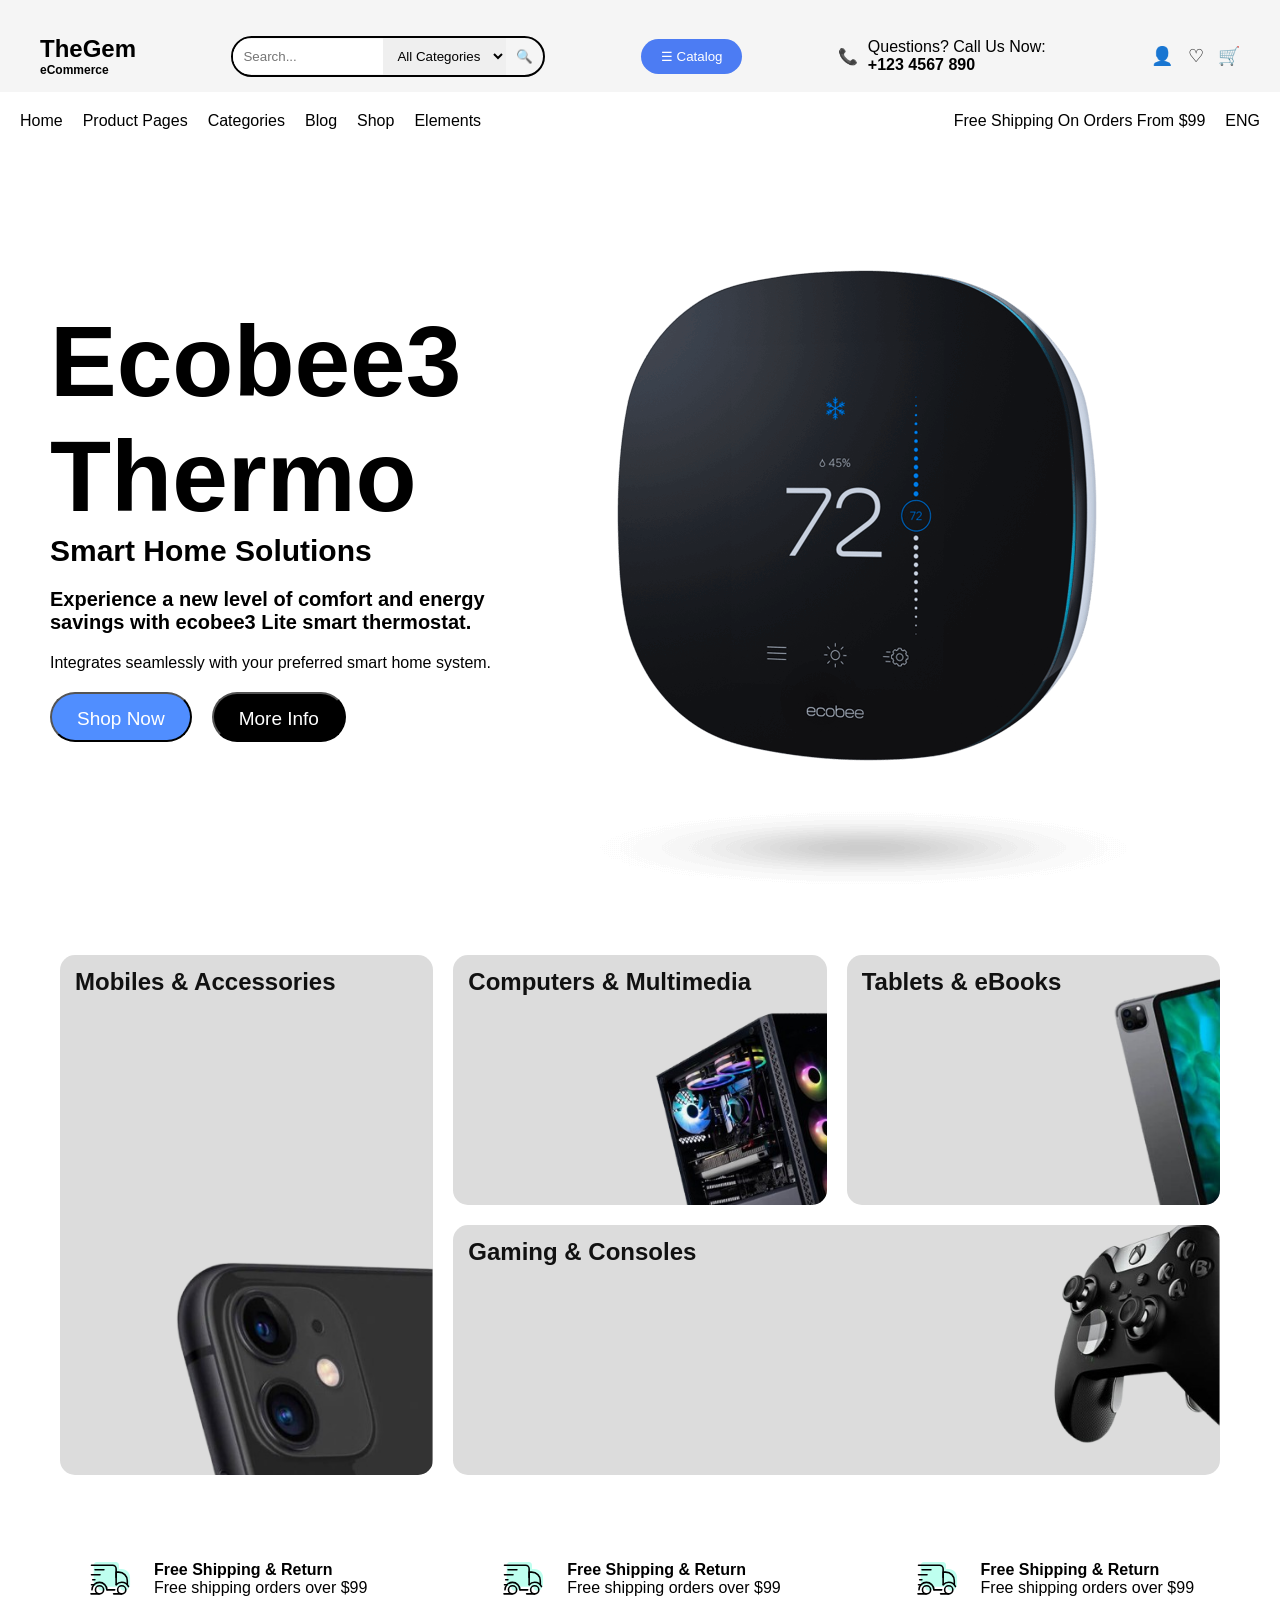
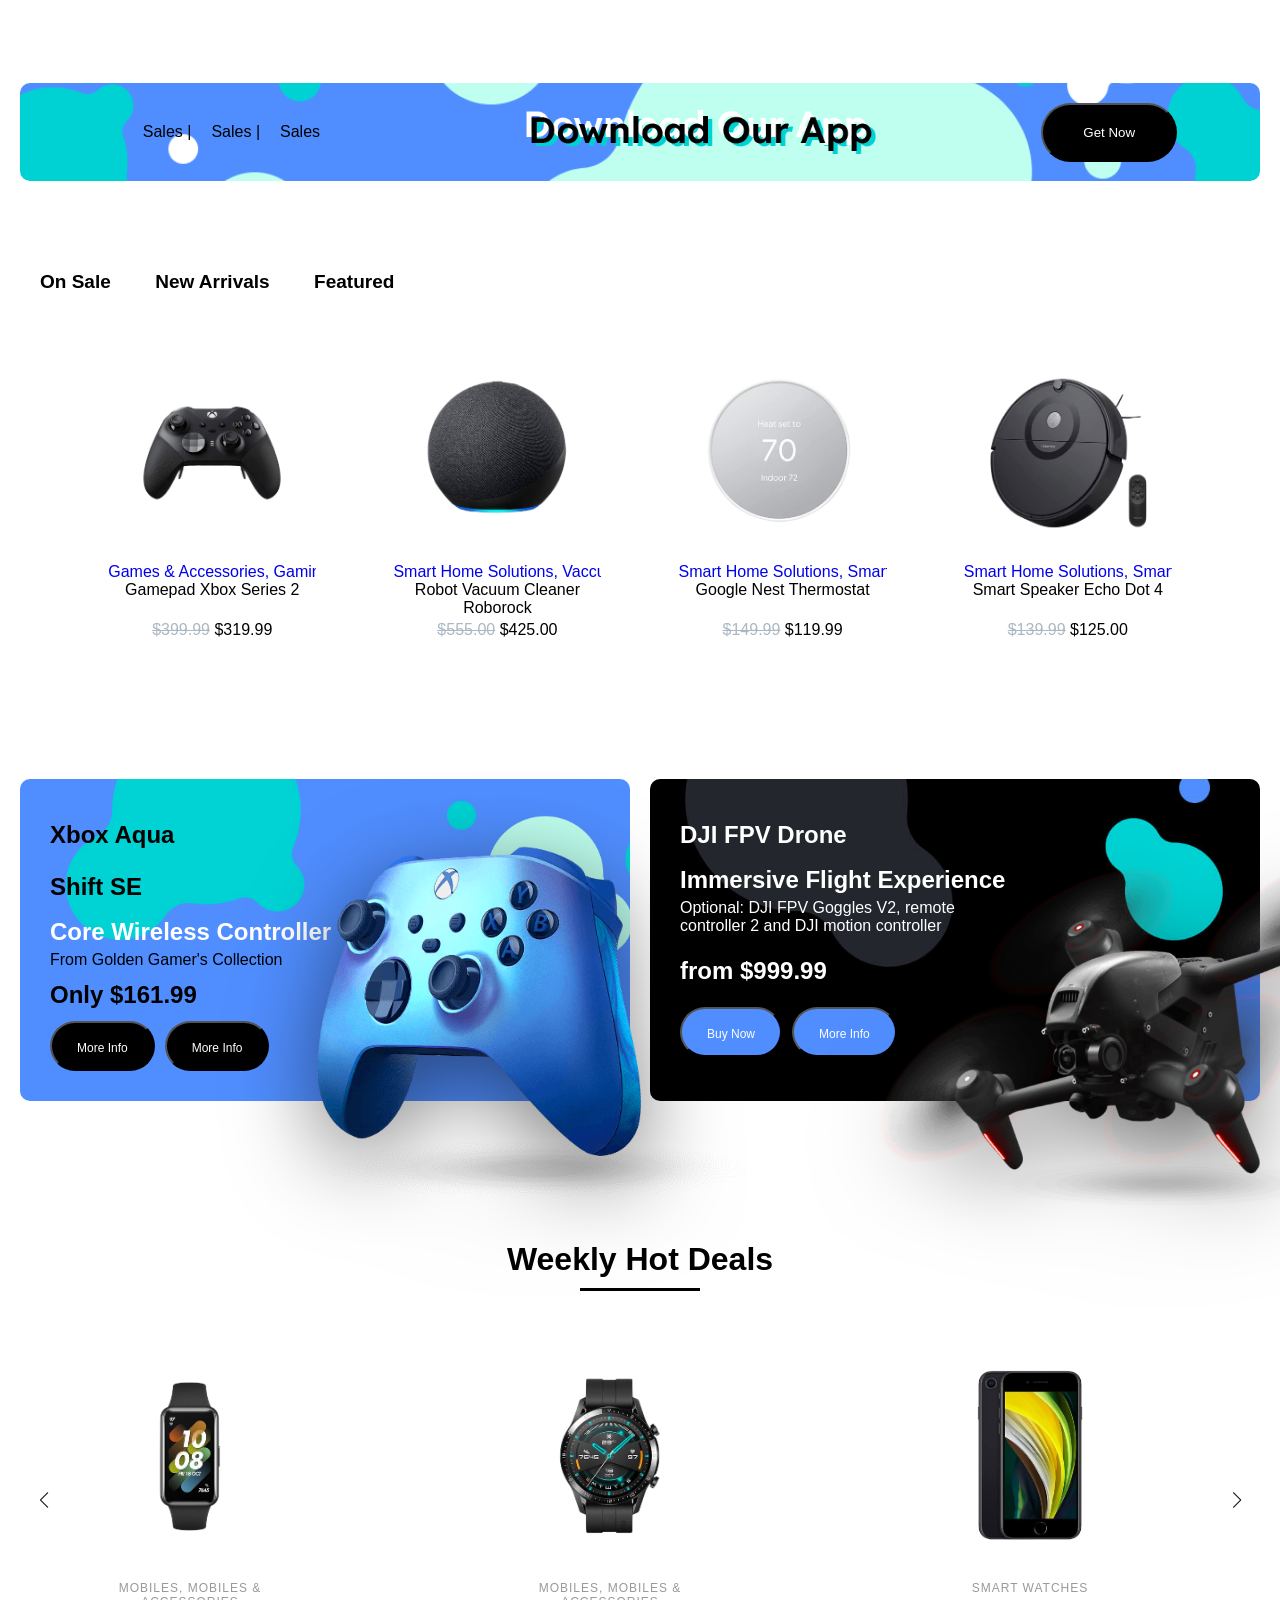
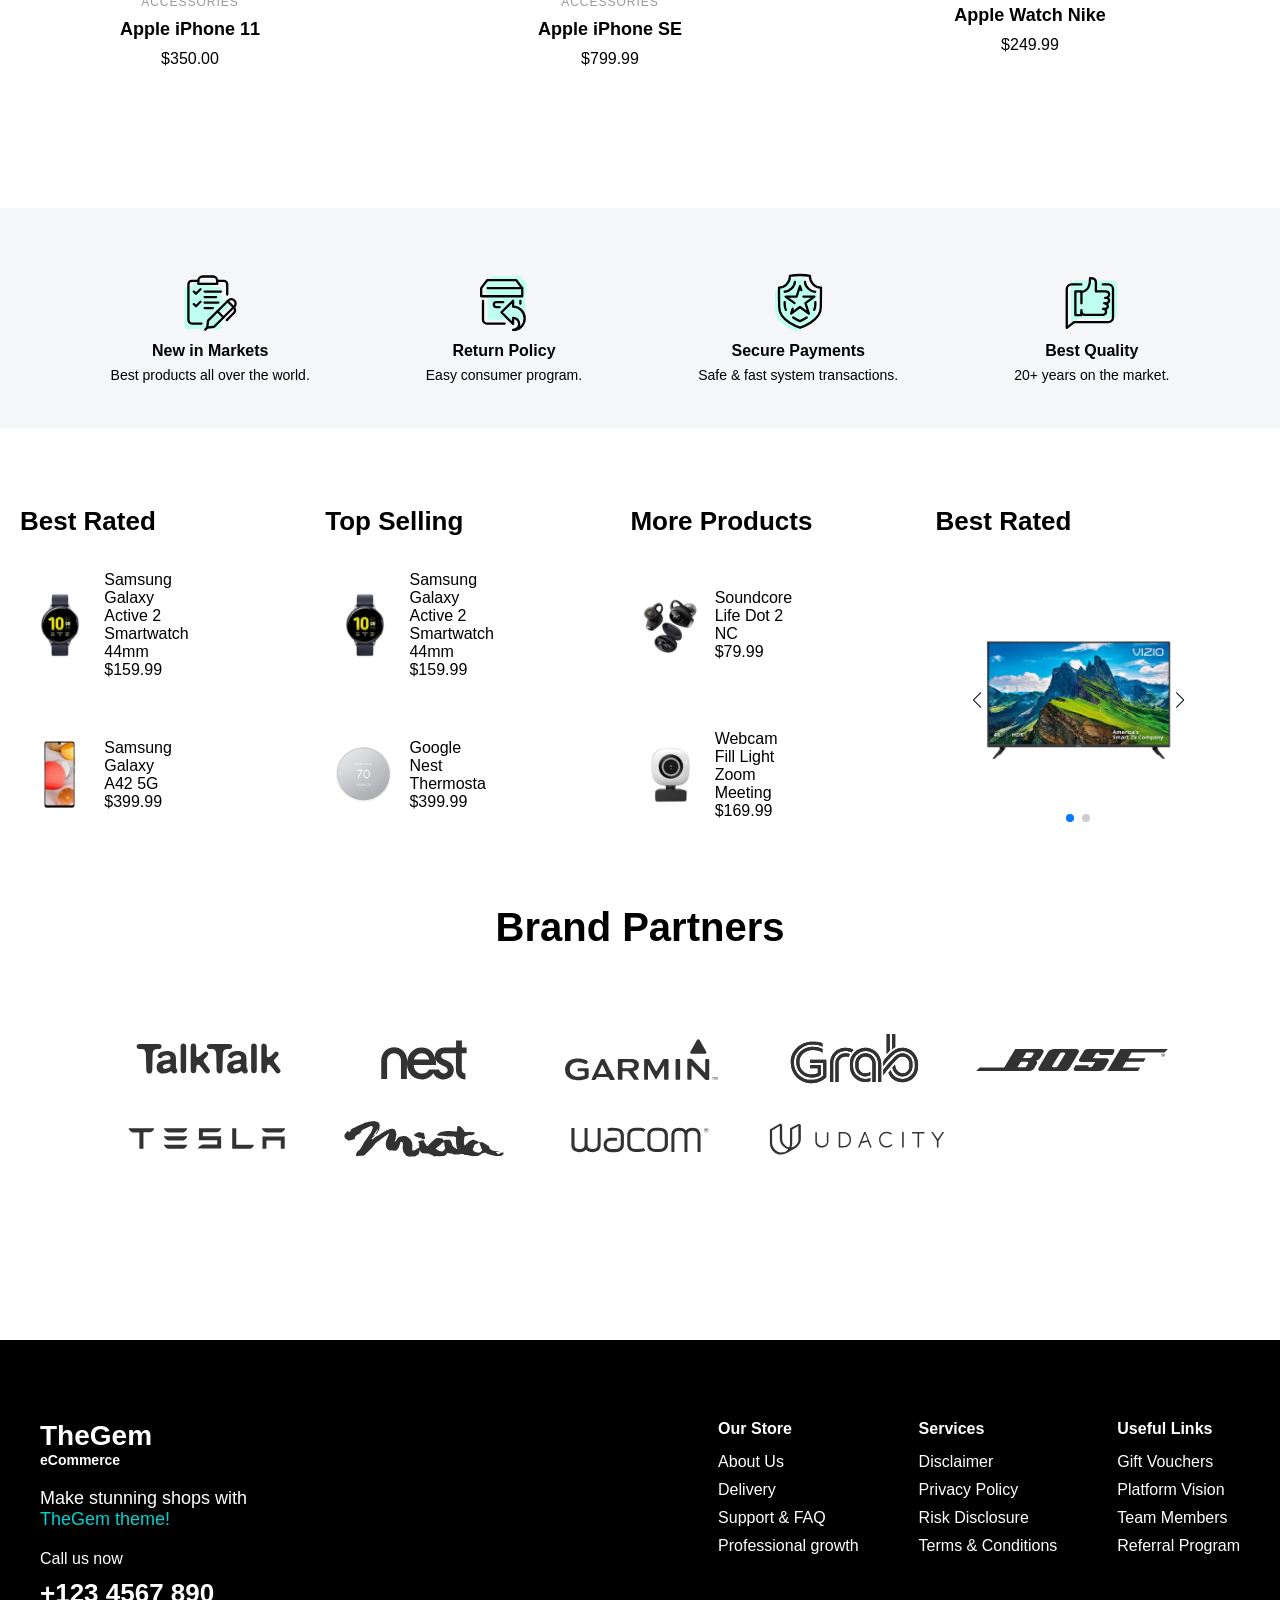
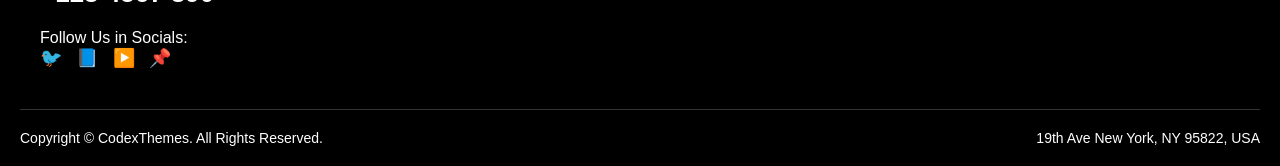
==== index.html @ d7dcc7a1 "added index.html" ====
<!DOCTYPE html>
<html lang="en">
<head>
    <meta charset="UTF-8">
    <meta name="viewport" content="width=device-width, initial-scale=1.0">
    <title>Document</title>
    <link rel="stylesheet" href="css/shopify.css">
    <link rel="stylesheet" href="https://cdn.jsdelivr.net/npm/swiper@11/swiper-bundle.min.css" />

<link rel="stylesheet" href="https://cdn.jsdelivr.net/npm/swiper@11/swiper-bundle.min.css"/>

</head>
<body>
    <div class="topbar">
  <div class="container topbar__content">

    <!-- LOGO -->
    <div class="topbar__logo">
      <h2>TheGem <span>eCommerce</span></h2>
    </div>

    <!-- SEARCH -->
    <div class="topbar__search">
      <input type="text" placeholder="Search...">
      <select>
        <option>All Categories</option>
        <option>Mobiles</option>
        <option>Gaming</option>
      </select>
      <button>🔍</button>
    </div>

    <!-- CATALOG BUTTON -->
    <button class="catalog-btn">☰ Catalog</button>

    <!-- CONTACT -->
    <div class="topbar__contact">
      <span>📞</span>
      <div>
        <p>Questions? Call Us Now:</p>
        <h4>+123 4567 890</h4>
      </div>
    </div>

    <!-- ICONS -->
    <div class="topbar__icons">
      <span>👤</span>
      <span>♡</span>
      <span>🛒</span>
    </div>

  </div>
</div>
    <header>
        <div class="container">
        <div class="nav">
        <ul class="nav_bar">
            <li class="nav_list">Home</li>
            <li class="nav_list">Product Pages</li>
            <li class="nav_list">Categories</li>
            <li class="nav_list">Blog</li>
            <li class="nav_list">Shop</li>
            <li class="nav_list">Elements</li>

            
        </ul>
        <ul class="nav_bar-right">
            <li class="nav_list">Free Shipping On Orders From $99</li>
            <li class="nav_list">ENG</li>

        </ul>
        </div>
        </div>
    </header>
    <section class="banner">
        <div class="container">
            <div class="banner__content">
            <div class="banner__left">
                <h2 class="banner__left-heading">Ecobee3<br>Thermo</h2>
                <h5 class="banner__left-subhead">Smart Home Solutions</h5>
                <h6 class="banner__left-text">Experience a new level of comfort and energy<br>savings with ecobee3 Lite smart thermostat.
</h6>
                <p class="banner__left-desc">Integrates seamlessly with your preferred smart home system.</p>
                <div class="banner__left-btn">
                    <button class="primary_btn  btn1">Shop Now</button>
                    <button class="primary_btn btn2">More Info</button>
                </div>
            </div>
            <div class="banner__right">
                <img src="images/pic.png" class="banner__right-img">
            </div>
        </div>
    </section>
    <div class="container">
    <div class="category-grid">

<a href="#" class="card mobile">
<h2>Mobiles & Accessories</h2>
<img src="images/phone.png" class="card__image phone">
</a>

<a href="#" class="card computer">
<h2>Computers & Multimedia</h2>
<img src="images/pc.png" class="card__image pc">
</a>

<a href="#" class="card tablet">
<h2>Tablets & eBooks</h2>
<img src="images/tab.png" class="card__image tab">
</a>

<a href="#" class="card gaming">
<h2>Gaming & Consoles</h2>
<img src="images/controller.png" class="card__image controller">
</a>
</div>

</div>
  <section class="order">
        <div class="container">
            <div class="order__content">
            <div class="order__details">
                <img src="images/product-page-19.svg" class="order_img">
                <div class="order__details-content">
                    <h4>Free Shipping & Return</h4>
                    <p>Free shipping orders over $99</p>
                </div>
            </div>
             <div class="order__details">
                <img src="images/product-page-19.svg" class="order_img">
                <div class="order__details-content">
                    <h4>Free Shipping & Return</h4>
                    <p>Free shipping orders over $99</p>
                </div>
            </div>
             <div class="order__details">
                <img src="images/product-page-19.svg" class="order_img">
                <div class="order__details-content">
                    <h4>Free Shipping & Return</h4>
                    <p>Free shipping orders over $99</p>
                </div>
            </div>
            </div>
        </div>
    </section>
<section class="download">
    <div class="container">
        <div class="download_btn">
            <ul class="download_lists">
                <a href="#"><li class="download_list">Sales |</li></a>
                <a href="#"><li class="download_list">Sales |</li></a>
                <a href="#"><li class="download_list">Sales </li></a>
            </ul>
            <img src="images/product-page-16.png" class="download__image">
            <button class="download_button btn2">Get Now</button>
        </div>
    </div>
</section>
<section class="product">
    <div class="container">
    <div class="tabs">
<!-- <button onclick="showTab('sale')">On Sale</button> -->
 <button onclick="showTab('sale', this)" class="btn">On Sale</button>
<button onclick="showTab('new', this)" class="btn">New Arrivals</button>
<button onclick="showTab('featured', this)" class="btn">Featured</button>
</div>

<div id="sale" class="products">
    <div class="products_content">
        <div class="products_card">
                        <div class="img-box">

            <img src="images/ct1.png">
            <img src="images/ct2.png">
            </div>
            <div class="card_categories">
                <a href="#">Games & Accessories, Gaming & Consoles</a>
                <p class="card_desc">Gamepad Xbox Series 2</p>
                <p class="card_price"><span class="grey-text"><s>$399.99</s></span> $319.99</p>
            </div>
        </div>
        <div class="products_card">
            <div class="img-box">
            <img src="images/alexa1.png">
            <img src="images/alexa2.png">
            </div>
             <div class="card_categories">
                <a href="#">Smart Home Solutions, Vaccum Cleaner</a>
                <p class="card_desc">Robot Vacuum Cleaner Roborock</p>
                <p class="card_price"><span class="grey-text"><s>$555.00</s></span> $425.00</p>
            </div>
        </div>
        <div class="products_card">
            <div class="img-box">
            <img src="images/time1.png">
            <img src="images/time2.png">
            </div>
             <div class="card_categories">
                <a href="#">Smart Home Solutions, Smart Products</a>
                <p class="card_desc">Google Nest Thermostat</p>
                <p class="card_price"><span class="grey-text"><s>$149.99</s></span> $119.99</p>
            </div>
        </div>
        <div class="products_card">
            <div class="img-box">
            <img src="images/vc1.png">
            <img src="images/vc2.png">
            </div>
             <div class="card_categories">
                <a href="#">Smart Home Solutions, Smart Productss</a>
                <p class="card_desc">Smart Speaker Echo Dot 4</p>
                <p class="card_price"><span class="grey-text"><s>$139.99</s></span> $125.00</p>
            </div>
        </div>
    </div>
</div>

<div id="new" class="products" style="display:none;">
<div class="products_content">
        <div class="products_card">
            <div class="img-box">
            <img src="images/tv1.png">
            <img src="images/tv2.png">
            </div>
            <div class="card_categories">
                <a href="#">TV & Video Home, TV-Sets & Monitoring</a>
                <p class="card_desc">Smart TV Xiaomi Mi</p>
                <p class="card_price">$1,235.00</p>
            </div>
        </div>
        <div class="products_card">
            <div class="img-box">
            <img src="images/tv3.png">
            <img src="images/tv4.png">
            </div>
            <div class="card_categories">
                <a href="#">TV & Video Home, TV-Sets & Monitoring</a>
                <p class="card_desc">Smart TV Slim LED FHD</p>
                <p class="card_price">$1,249.00</p>
            </div>
        </div>
        <div class="products_card">
            <div class="img-box">
            <img src="images/tv5.png">
            <img src="images/tv6.png">
            </div>
            <div class="card_categories">
                <a href="#">TV & Video Home, TV-Sets & Monitor</a>
                <p class="card_desc">Smart TV Hisense 32A5730FA</p>
                <p class="card_price">$825.00</p>
            </div>
        </div>
        <div class="products_card">
            <div class="img-box">
            <img src="images/tv7.png">
            <img src="images/tv8.png">
            </div>
            <div class="card_categories">
                <a href="#">TV & Video Home, TV-Sets & Monitor</a>
                <p class="card_desc">Smart TV LG 43LJ594V</p>
                <p class="card_price">$729.99</p>
            </div>
        </div>
    </div>
</div>
<div id="featured" class="products" style="display:none;">
<div class="products_content">
        <div class="products_card">
            <div class="img-box">
            <img src="images/tv1.png">
            <img src="images/tv2.png">
            </div>
            <div class="card_categories">
                <a href="#">TV & Video Home, TV-Sets & Monitoring</a>
                <p class="card_desc">Smart TV Xiaomi Mi</p>
                <p class="card_price">$1,235.00</p>
            </div>
        </div>
        <div class="products_card">
            <div class="img-box">
            <img src="images/tv3.png">
            <img src="images/tv4.png">
            </div>
            <div class="card_categories">
                <a href="#">TV & Video Home, TV-Sets & Monitoring</a>
                <p class="card_desc">Smart TV Slim LED FHD</p>
                <p class="card_price">$1,249.00</p>
            </div>
        </div>
        <div class="products_card">
            <div class="img-box">

            <img src="images/tv5.png">
            <img src="images/tv6.png">
            </div>
            <div class="card_categories">
                <a href="#">TV & Video Home, TV-Sets & Monitor</a>
                <p class="card_desc">Smart TV Hisense 32A5730FA</p>
                <p class="card_price">$825.00</p>
            </div>
        </div>
        <div class="products_card">
            <div class="img-box">

            <img src="images/tv7.png">
            <img src="images/tv8.png">
            </div>
            <div class="card_categories">
                <a href="#">TV & Video Home, TV-Sets & Monitor</a>
                <p class="card_desc">Smart TV LG 43LJ594V</p>
                <p class="card_price">$729.99</p>
            </div>
        </div>
    </div>
</div>
</div>
</section>
<section class="newtech">
    <div class="container">
        <div class="newtech__full">
            <div class="newtech__left">
                <div class="newtech__left-content">
                    <h2 class="newtech__text-head">Xbox Aqua <br> Shift SE</h2>
                <h5 class="newtech__text-subhead">Core Wireless Controller</h5>
                <p class="newtech__text-desc">From Golden Gamer's Collection</p>
                <h2 class="newtech__text-head">Only $161.<span>99</span></h2>
                <div class="newtech__btn">
                <button class="primary_btn btn2 nt-btn">More Info</button>
                <button class="primary_btn btn2 nt-btn">More Info</button>
                </div>
            </div>
            <img src="images/home-31.png" class="newtech__left-image">
        </div>
        
            <div class="newtech__left">
                 <div class="newtech__left-content">
                    <h2 class="newtech__text-head">DJI FPV Drone</h2>
                <h5 class="newtech__text-subhead">Immersive Flight Experience</h5>
                <p class="newtech__text-desc">Optional: DJI FPV Goggles V2, remote <br>controller 2 and DJI motion controller</p>
                <h2 class="newtech__text-head amount">from $999.<span>99</span></h2>
                <div class="newtech__btn">
                <button class="primary_btn btn1 nt-btn">Buy Now</button>
                <button class="primary_btn btn1 nt-btn">More Info</button>
                </div>
            <img src="images/home-30.png" class="newtech__left-image">
            </div>
            </div>

    </div>
    </div>
</section>

   <section class="deals">
  <div class="container">
    
    <h2 class="deals_title">Weekly Hot Deals</h2>

    <div class="swiper mySwiper">
      <div class="swiper-wrapper">

        <!-- Slide 1 -->
        <div class="swiper-slide">
          <div class="deals_card">
            <div class="deals-img">
            <img src="images/watch1.png" alt="">
            <img src="images/watch2.png" alt="">
            </div>

            <p class="card_category">MOBILES, MOBILES & ACCESSORIES</p>
            <h3 class="card_title">Apple iPhone 11</h3>
            <p class="card_price">$350.00</p>
          </div>
        </div>

        <!-- Slide 2 -->
        <div class="swiper-slide">
          <div class="deals_card">
            <div class="deals-img">
            <img src="images/garminiwatch1.png" alt="">
            <img src="images/garminiwatch2.png" alt="">
</div>
            <p class="card_category">MOBILES, MOBILES & ACCESSORIES</p>
            <h3 class="card_title">Apple iPhone SE</h3>
            <p class="card_price">$799.99</p>
          </div>
        </div>

        <!-- Slide 3 -->
        <div class="swiper-slide">
          <div class="deals_card">
          <div class="deals-img">
            <img src="images/xr1.png" alt="">
            <img src="images/xr2.png" alt="">
            </div>
            <p class="card_category">SMART WATCHES</p>
            <h3 class="card_title">Apple Watch Nike</h3>
            <p class="card_price">$249.99</p>
          </div>
        </div>
        <div class="swiper-slide">
          <div class="deals_card">
           <div class="deals-img">
            <img src="images/watch1.png" alt="">
            <img src="images/watch2.png" alt="">
            </div>
            <p class="card_category">SMART WATCHES</p>
            <h3 class="card_title">Apple Watch Nike</h3>
            <p class="card_price">$249.99</p>
          </div>
        </div>

      </div>

      <!-- Navigation -->
      <div class="swiper-button-next"></div>
      <div class="swiper-button-prev"></div>

    </div>

  </div>
</section>



<section class="features">
    <div class="container">
        <div class="feature__content">
            <div class="feature__left">
                
            </div>
        </div>
    </div>
</section>
<section class="qualities">
    <div class="container">
        <div class="qualitites__cards">
             <div class="qualities__card">
                <img src="images/home-10.svg">
                <div class="qualities__card-content">
                    <h5 class="qual__head">New in Markets</h5>
                    <p class="qual__desc">Best products all over the world.</p>
                </div>
            </div>
             <div class="qualities__card">
                <img src="images/product-page-22.svg">
                <div class="qualities__card-content">
                    <h5 class="qual__head">Return Policy</h5>
                    <p class="qual__desc">Easy consumer program.</p>
                </div>
            </div>
             <div class="qualities__card">
                <img src="images/home-11.svg">
                <div class="qualities__card-content">
                    <h5 class="qual__head">Secure Payments</h5>
                    <p class="qual__desc">Safe & fast system transactions.</p>
                </div>
            </div>
             <div class="qualities__card">
                <img src="images/home-12.svg">
                <div class="qualities__card-content">
                    <h5 class="qual__head">Best Quality</h5>
                    <p class="qual__desc">20+ years on the market.</p>
                </div>
            </div>
            
                           
            
        </div>
    </div>
</section>
<section class="suggestion">
    <div class="container">
        <div class="suggestion-flex">
        <div class="suggestion__cards">
            <h3 class="suggestion__cards-head">Best Rated</h2>
                <div class="suggestion__card">
                    <img src="images/sga2w.png" alt="watch-s" class="suggestion__card-img">
                    <div class="suggestion__card-content">
                        <p>Samsung Galaxy Active 2 <br>Smartwatch 44mm <br>$159.99</p>
                    </div>
                </div>
                 <div class="suggestion__card">
                    <img src="images/smbl.png" alt="watch-s" class="suggestion__card-img">
                    <div class="suggestion__card-content">
                        <p>Samsung Galaxy A42 5G</p>
                        <p>$399.99</p>
                    </div>
                </div>
        </div>
        <div class="suggestion__cards">
            <h3 class="suggestion__cards-head">Top Selling</h2>
                <div class="suggestion__card">
                    <img src="images/sga2w.png" alt="watch-s" class="suggestion__card-img">
                    <div class="suggestion__card-content">
                        <p>Samsung Galaxy Active 2 <br>Smartwatch 44mm <br>$159.99</p>
                    </div>
                </div>
                 <div class="suggestion__card">
                    <img src="images/time1.png" alt="watch-s" class="suggestion__card-img">
                    <div class="suggestion__card-content">
                        <p>Google Nest Thermosta</p>
                        <p>$399.99</p>
                    </div>
                </div>
        </div>
        <div class="suggestion__cards">
            <h3 class="suggestion__cards-head">More Products</h2>
                <div class="suggestion__card">
                    <img src="images/earbuds.png" alt="watch-s" class="suggestion__card-img">
                    <div class="suggestion__card-content">
                        <p>Soundcore Life Dot 2 NC</p>
                        <p>$79.99</p>
                    </div>
                </div>
                <div class="suggestion__card">
                    <img src="images/webcam.png" alt="watch-s" class="suggestion__card-img">
                    <div class="suggestion__card-content">
                        <p>Webcam Fill Light Zoom Meeting</p>
                        <p>$169.99</p>
                    </div>
                </div>
        </div>
       <div class="suggestion__cards">
                    <h3 class="suggestion__cards-head">Best Rated</h2>
        <div class="swiper newSwiper">
    <div class="swiper-wrapper">
      <div class="swiper-slide suggestion-slide">
                <img src="images/tv1.png" style="max-width: none;width: 250px;" class="swiper__img">
                <img src="images/tv2.png" style="max-width: none;width: 250px;" class="swiper__img">

</div>
<div class="swiper-slide suggestion-slide">
                <img src="images/ct1.png" style="max-width: none;width: 250px;" class="swiper__img">
                <img src="images/ct2.png" style="max-width: none;width: 250px;" class="swiper__img">
                

</div>
    </div>
    <div class="swiper-button-next"></div>
<div class="swiper-button-prev"></div>
<div class="swiper-pagination"></div>
  </div>
        </div>
      
        </div>
       
    </div>
</section>

<section class="partners">
    <div class="container">
        <h2 class="partners__heading">Brand Partners</h2>
        <div class="flex">
           <img src="images/talk talk.svg" class="flex-img">
           <img src="images/nest.svg" class="flex-img">
           <img src="images/garmini.svg" class="flex-img">
           <img src="images/grab.svg" class="flex-img">
           <img src="images/bose.svg" class="flex-img">
           <img src="images/tesla.svg" class="flex-img">
           <img src="images/miata.svg" class="flex-img">
           <img src="images/wacom.svg" class="flex-img">
           <img src="images/udacity.svg" class="flex-img">
        </div>
    </div>
</section>
<footer class="footer">
  <div class="container footer__top">

    <!-- LEFT -->
    <div class="footer__left">
      <h2 class="logo">TheGem <span>eCommerce</span></h2>

      <p class="footer__tag">
        Make stunning shops with <br>
        <span>TheGem theme!</span>
      </p>

      <div class="footer__contact">
        <p>Call us now</p>
        <h3>+123 4567 890</h3>
      </div>

      <div class="footer__social">
        <p>Follow Us in Socials:</p>
        <div class="icons">
          <span>🐦</span>
          <span>📘</span>
          <span>▶️</span>
          <span>📌</span>
        </div>
      </div>
    </div>

    <!-- LINKS -->
    <div class="footer__links">
      <div>
        <h4>Our Store</h4>
        <ul>
          <li>About Us</li>
          <li>Delivery</li>
          <li>Support & FAQ</li>
          <li>Professional growth</li>
        </ul>
      </div>

      <div>
        <h4>Services</h4>
        <ul>
          <li>Disclaimer</li>
          <li>Privacy Policy</li>
          <li>Risk Disclosure</li>
          <li>Terms & Conditions</li>
        </ul>
      </div>

      <div>
        <h4>Useful Links</h4>
        <ul>
          <li>Gift Vouchers</li>
          <li>Platform Vision</li>
          <li>Team Members</li>
          <li>Referral Program</li>
        </ul>
      </div>
    </div>

  </div>

  <!-- BOTTOM -->
  <div class="footer__bottom">
    <p>Copyright © CodexThemes. All Rights Reserved.</p>
    <p>19th Ave New York, NY 95822, USA</p>
  </div>
</footer>








<script src="https://cdn.jsdelivr.net/npm/swiper@11/swiper-bundle.min.js"></script>
<script>
var swiper = new Swiper(".mySwiper", {
  slidesPerView: 1,
  spaceBetween: 20,
  loop: true, 
  centeredSlides: false,

  autoplay: {
    delay: 3000,
    disableOnInteraction: false,
  },

  navigation: {
    nextEl: ".swiper-button-next",
    prevEl: ".swiper-button-prev",
  },

  breakpoints: {
    768: {
      slidesPerView: 2
    },
    1024: {
      slidesPerView: 3
    }
  }
});
</script>


<script>
    function showTab(tabName){
    let sections = document.querySelectorAll(".products")
    let btn = document.querySelectorAll(".tabs button")

    btn.forEach(function(b){
        b.classList.remove("active")
        b.classList.add("active")

    })

sections.forEach(function(sec){
   sec.style.display = "none"
    })
document.getElementById(tabName).style.display = "block"
}

</script>

  <!-- Initialize Swiper -->
 <script>
    var swiper = new Swiper(".newSwiper", {
  slidesPerView: 1,
  spaceBetween: 10,
  loop: true,

  navigation: {
    nextEl: ".swiper-button-next",
    prevEl: ".swiper-button-prev",
  },

  pagination: {
    el: ".swiper-pagination",    
    clickable: true,
  },
});
  </script>
</body>
</html>
---- css/shopify.css ----
*{font-family: sans-serif;box-sizing: border-box;margin: 0;padding: 0;}
.container{max-width: 1280px;margin-left: 20px;margin-right: 20px;margin-top: 20px;}
body{font-family: sans-serif;overflow-x: hidden;}
li{text-decoration: none;list-style: none;}
.nav{display: flex;justify-content: space-between;}
img{max-width: 100%;height: auto;}
a{text-decoration: none;}



.nav_bar{display: flex;column-gap: 20px;}
.nav_bar-right{display: flex;column-gap: 20px;}
.banner__content{display: flex;align-items: center;flex-wrap: wrap;}
.banner__left-heading{font-size: 50px;}
.banner__left-subhead{font-size: 20px;padding-bottom: 20px;}
.banner__left-text{font-size: 14px;padding-bottom: 20px;}
.banner__left-desc{font-size: 16px;padding-bottom: 20px;}
.banner__left-btn{display: flex;gap: 20px;}
.primary_btn{height: 50px;line-height: 50px;padding: 0 25px;font-size: 19px;cursor: pointer;}
.btn1{border-radius: 50px;background-color: rgb(80, 142, 255);color: rgb(255, 255, 255);}
.btn1:hover{background-color: rgb(0, 0, 0);color: rgb(255, 255, 255);}
.btn2{border-radius: 50px;background-color: rgb(0, 0, 0);color: rgb(255, 255, 255);}
.btn2:hover{background-color: rgb(80, 142, 255);color: rgb(255, 255, 255);}



@media(min-width:1200px){
.banner__content{flex-wrap: nowrap;}
.banner__left-heading {font-size: 100px;}
.banner__left-text{font-size: 20px;}
.banner__left-subhead{font-size: 30px;}
.banner__content{margin-left: 30px;}
}





.card_categories a{text-decoration: none;display: block;overflow: hidden;white-space: nowrap;text-overflow: ellipsis;}
.category-grid{display:grid;grid-template-columns: 1fr 1fr;grid-template-rows:auto;gap:20px;}
.card{background:#dcdcdc;border-radius:15px;padding:15px;position:relative;overflow:hidden;height: 160px;}
.card h2{font-size:18px;font-weight:700;position: absolute;z-index: 1;color: #111;line-height: 24px;}
.mobile{grid-row: span 1;}
.gaming{grid-column: span 1;}
.phone {
    bottom: -10px;
    right: 0px;}

.card__image{width:120px;transform: scale(1.5); /* zoomed in by default */transition: transform 0.5s ease;position:absolute;right: -20px;bottom: -10px;}
.card{overflow: hidden;}
.controller {
    bottom: -50px !important;
    right: 30px;
}

/* when hover → zoom out */
.card:hover .card__image{transform: scale(2);}
.pc{bottom: -24px !important;right: -6px !important;}
.tab{bottom: -60px !important;right: 2px !important;}
.tabs button{padding:10px 20px;border:none;background:none;cursor:pointer;font-weight:bold;}
.products_content{display: flex;align-items: center;justify-content: center;width: 100%;gap: 3%;}
.active{border-bottom:2px solid black;}
.tabs button:hover{border-bottom:2px solid black;}

@media(min-width:1200px){
    .mobile{grid-row: span 2;}
.gaming{grid-column: span 2;}
.card{height: auto;gap:20px;}
.card h2{font-size: 24px;}
.phone{bottom: 0px;right: 63px}
.controller{bottom: -35px !important;right: 63px;}
.category-grid{grid-template-columns: 1fr 1fr 1fr;grid-template-rows: 250px 250px;gap:20px;padding:40px;}
.card__image{width:250px;}

}



.order{margin: 40px 0;}
.order_img{width: 48px;height: auto;}
.order__content{justify-content: space-around;}
.order__details{display: flex;align-items: center;gap: 20px;margin-bottom: 20px;}

@media(min-width:576px){
    .order__details{justify-content: center;}
}
@media(min-width:1200px){
    .order__content{display: flex;}
    .order__details{margin-bottom: 0px;justify-content: none;}
}











/* Layout positioning */


.btn{font-size: 12px;}
.download{margin:80px 0;}
.download_btn{background-image: url(..//images/product-page-17.png);background-position: center !important;background-repeat: no-repeat !important;background-size: cover !important;border-radius: 10px !important;
margin-top: 40px;display: flex;align-items: center;justify-content: space-around;flex-wrap: wrap;gap:20px;
padding-bottom: 30px;}
.download_lists{display: flex;align-items: center;gap: 20px;padding: 40px;}
.download_button{padding-left: 40px;padding-right: 40px;padding-top: 20px;padding-bottom: 20px;}
.download_list{color: black;}
.product{margin:80px 0;}
.download__image{width: 180px;}



@media(min-width:1200px){
    .download__image{width: 350px;}
    .download_btn{flex-wrap: nowrap;gap: 0px;padding-bottom:0px;}
}




/* 

.products_card{position: relative;}
.products_card img{width: 200px;transition: opacity 0.5s ease;}
.products_card img:nth-child(2){position: absolute;top: 0;left: 0;opacity: 0;}
.grey-text{color:  #abb8c3;;}
.products_card:hover img:nth-child(2){opacity: 1;}
.products_card:hover img:nth-child(1){opacity: 0;}


.tabs button{padding:10px 20px;border:none;background:none;cursor:pointer;font-weight:bold;}
.products_content{display: flex;align-items: center;justify-content: center;width: 100%;gap: 3%;flex-wrap: wrap;}
.active{border-bottom:2px solid black;}
.tabs button:hover{border-bottom:2px solid black;}

@media(min-width:576px){
    .btn {font-size: 19px;}
    .products_card{width: 47%;}
}



@media(min-width:1200px){
.products_card{width: 20%;}
    
} */





/* CARD */
.products_card{position: relative;display: flex;flex-direction: column;align-items: center;text-align: center;
width: 100%;}


/* IMAGE CONTAINER (NEW 🔥) */
.img-box{position: relative;width: 100%;height: 250px;   /* fixed space → prevents jump */display: flex;justify-content: center;}

/* BOTH IMAGES */
.img-box img{position: absolute;top: 0;left: 0;width: 100%;height: 100%;object-fit: contain;transition: opacity 0.4s ease;}

/* SECOND IMAGE HIDDEN */
.img-box img:nth-child(2){opacity: 0;}

/* HOVER EFFECT */
.products_card:hover .img-box img:nth-child(1){opacity: 0;}

.products_card:hover .img-box img:nth-child(2){opacity: 1;}

/* TEXT COLOR */
.grey-text{color: #abb8c3;}

/* TABS */
.tabs button{padding:10px 20px;border:none;background:none;cursor:pointer;font-weight:bold;}

.active{border-bottom:2px solid black;}

.tabs button:hover{border-bottom:2px solid black;}

/* PRODUCT GRID */
.products_content{display: flex;align-items: center;justify-content: center;width: 100%;gap: 3%;flex-wrap: wrap;}

.card_categories a{display: -webkit-box;-webkit-line-clamp: 2;      /* max 2 lines */
-webkit-box-orient: vertical; overflow: hidden; line-height: 18px; max-height: 36px;          /* 2 lines height */}

.card_categories{width: 100%;text-align: center;}
.card_desc{height: 40px;   /* same for all cards */}
/* RESPONSIVE */
@media(min-width:576px){
  .btn {font-size: 19px;}

  .products_card{width: 47%;}
}

@media(min-width:1200px){
  .products_card{width: 20%;gap: 60px;}
  .img-box{height: 180px;   /* fixed space → prevents jump */}

}












.newtech__full{display: flex;gap: 20px;flex-wrap: wrap;}
.newtech__left{background: url(../images/home-30.webp);background-position: center;
background-repeat: no-repeat !important;background-size: cover !important;border-radius: 10px !important;
margin-top: 40px;padding: 30px;position: relative;overflow: visible;width: 100%;}
.newtech__text-head{font-size: 36px;line-height: 52px;color: black;}
.newtech__text-subhead{font-size: 24px;line-height: 38px;font-weight: 600;color: #fff;}
.newtech__text-head span{font-size: 24px;display: inline-flex;}
.newtech__text-desc{font-size: 16px;font-weight: 300;}
.newtech__btn{display: flex;align-items: center;gap:10px}
.nt-btn{margin: 0px;font-size: 12px;}
.newtech__left-content{display: flex;flex-direction: column;}
.newtech__left-image{filter: drop-shadow(0 20px 40px rgba(0,0,0,0.5));
transform: scale(1.1);position: absolute;top: 84px;right: -130px;width: 440px;visibility: hidden;}


.newtech__left:nth-child(2){background: url(../images/home-29.jpg);}
.newtech__left:nth-child(2) .newtech__text-head{color:#fff;}
.newtech__left:nth-child(2) .newtech__text-desc{color: #fff;}
.amount{margin-top: 10px;}
.newtech__left:nth-child(2) .nt-btn{margin-top: 10px;}
.newtech__left:nth-child(2) .newtech__left-image{right: -80px;   /* move outside */
bottom: -50px; }





@media(min-width:1200px){
    .newtech__full{flex-wrap: nowrap;}
    .newtech__left{width: 50%;}
    .newtech__left-image{visibility: visible;}
    .newtech__text-head{font-size: 24px;}
}









/* .deals{margin:80px 0;}
.swiper-slide{width: auto !important;}
.deals_card{width: 100% !important;}
.deals_card img{display: block;} */


.qualities{margin:80px 0;background-color: rgb(244, 246, 247);padding: 40px;}
.qualitites__cards{display: flex;align-items: center;justify-content: center;gap: 10%;flex-wrap: wrap;}
.qualities__card{display: flex;flex-direction: column;align-items: center;}
.qualities__card img{width: 70px;height: auto;display: block;}
.qualities__card-content{text-align: center;}
.qual__head{line-height: 25px;font-size: 16px;padding-bottom: 0px !important;}
.qual__desc{line-height: 25px;font-size: 14px;}


@media(min-width:1200px){
    .qualitites__cards{flex-wrap: nowrap;}
}






.suggestion{margin-top: 60px;}
.suggestion-flex{display: flex;gap:60px;flex-wrap: wrap;}
.suggestion__cards-head{font-size: 26px;line-height: 26px;}
.suggestion__card{display: flex;align-items: center;gap: 5%;flex:1;min-height:100px;}
.suggestion__card-img{width: 80px;transform: scale(1);
    transition: transform 0.5s ease;}
.suggestion__cards{display: flex;gap: 10%;flex-direction: column;}
.suggestion__card-img:hover{transform: scale(1.3);}


@media(min-width:576px){
    .suggestion__cards{width: 40%;}
}



.suggestion__cards .swiper {width: 250px;height: 300px;}

.suggestion__cards .swiper-slide img {width: 100%;height: 100%;object-fit: contain;}
.newSwiper {width: 250px;position: relative;  /* arrows need this to position correctly */
overflow: visible;   /* so arrows don't get clipped */}

.swiper-button-next:after, .swiper-button-prev:after {font-size: 16px !important;color: #111!important;}







.suggestion-slide{position: relative; width: 250px;height: 200px;overflow: hidden;cursor: pointer;}

.suggestion-slide .swiper__img{width: 100%;height: 100%;object-fit: contain;transition: opacity 0.5s ease-in-out;}


.suggestion-slide .swiper__img:nth-child(2) {position: absolute;top: 0;left: 0;opacity: 0;}

.suggestion-slide:hover .swiper__img:nth-child(1) {opacity: 0;}
.suggestion-slide:hover .swiper__img:nth-child(2) {opacity: 1;}








@media(min-width:1200px){
    .suggestion-flex{gap: 20px;flex-wrap: nowrap;}
    .suggestion__cards{width:23%}
    .suggestion__card{width: 30%;}

    
}

.partners{margin: 80px 0;}
  .partners__heading{text-align: center;font-size: 40px;line-height: 26px;}
.flex{display: grid;grid-template-columns: 1fr 1fr 1fr;place-items: center;padding-top: 80px;}
.flex-img{object-fit: contain;opacity: 0.8;transition: opacity 0.3s ease;cursor: pointer;}

.flex-img:hover {opacity: 1;filter: grayscale(100%);}


@media(min-width:1200px){
    .flex{padding: 80px;grid-template-columns: repeat(5, 1fr);}
}






/* deals  */



  
        .deals {
          margin: 60px 0;
  padding: 60px 0;
  background: #fff;
}

.deals_card {
    width: 50%;
    display: flex;
    align-items: center;
    /* justify-content: center; */
    flex-direction: column;
    margin: 0px 70px;
}

.deals_title {
  text-align: center;
  font-size: 32px;
  font-weight: 600;
  margin-bottom: 40px;
  position: relative;
}

.deals_title::after {
  content: "";
  width: 120px;
  height: 3px;
  background: black;
  display: block;
  margin: 10px auto 0;
}

/* Swiper */
.swiper {
  width: 100%;
}

.swiper-slide {
  display: flex;
  justify-content: center;
  height: auto !important;
}

/* Card */
.products_card {
  text-align: center;
  padding: 20px;
  /* max-width: 300px; */
}

/* Image */
.products_card img {
  width: 220px;
  height: auto;
  margin-bottom: 20px;
}

/* Text */
.card_category {
  font-size: 12px;
  color: #999;
  letter-spacing: 1px;
  text-align: center;
}

.card_title {
  font-size: 18px;
  margin: 10px 0;
}

.card_price {
  font-size: 16px;
  font-weight: 500;
}



/* IMAGE CONTAINER (NEW 🔥) */
.deals-img{position: relative;width: 100%;height: 250px;   /* fixed space → prevents jump */display: flex;justify-content: center;}

/* BOTH IMAGES */
.deals-img img{position: absolute;top: 0;left: 0;width: 100%;height: 100%;object-fit: contain;transition: opacity 0.4s ease;}

/* SECOND IMAGE HIDDEN */
.deals-img img:nth-child(2){opacity: 0;}

/* HOVER EFFECT */
.deals_card:hover .deals-img img:nth-child(1){opacity: 0;}

.deals_card:hover .deals-img img:nth-child(2){opacity: 1;}







/* footer */



.footer{
  background: #000;
  color: #fff;
  padding: 60px 20px 20px;
}

.footer__top{
  display: flex;
  justify-content: space-between;
  flex-wrap: wrap;
  gap: 40px;
}

/* LEFT */
.footer__left{
  max-width: 300px;
}

.logo{
  font-size: 28px;
  font-weight: bold;
}

.logo span{
  font-size: 14px;
  display: block;
}

.footer__tag{
  margin: 20px 0;
  font-size: 18px;
}

.footer__tag span{
  color: #00d2d3;
}

.footer__contact h3{
  font-size: 26px;
  margin: 10px 0;
}

.footer__social{
  margin-top: 20px;
}

.icons span{
  margin-right: 10px;
  font-size: 18px;
  cursor: pointer;
}

/* LINKS */
.footer__links{
  display: flex;
  gap: 60px;
}

.footer__links h4{
  margin-bottom: 15px;
}

.footer__links ul{
  list-style: none;
  padding: 0;
}

.footer__links li{
  margin-bottom: 10px;
  cursor: pointer;
  transition: 0.3s;
}

.footer__links li:hover{
  color: #00d2d3;
}

/* BOTTOM */
.footer__bottom{
  border-top: 1px solid #333;
  margin-top: 40px;
  padding-top: 20px;
  display: flex;
  justify-content: space-between;
  flex-wrap: wrap;
  font-size: 14px;
}





/* tiobar */


.topbar{
  background: #f5f5f5;
  padding: 15px 20px;
}

.topbar__content{
  display: flex;
  align-items: center;
  justify-content: space-between;
  gap: 20px;
  flex-wrap: wrap;
}

/* LOGO */
.topbar__logo h2{
  font-size: 24px;
}

.topbar__logo span{
  font-size: 12px;
  display: block;
}

/* SEARCH */
.topbar__search{
  display: flex;
  align-items: center;
  border: 2px solid #000;
  border-radius: 30px;
  overflow: hidden;
}

.topbar__search input{
  border: none;
  padding: 10px;
  outline: none;
  width: 150px;
}

.topbar__search select{
  border: none;
  padding: 10px;
  outline: none;
}

.topbar__search button{
  border: none;
  background: none;
  padding: 10px;
  cursor: pointer;
}

/* BUTTON */
.catalog-btn{
  background: #4c7cf3;
  color: #fff;
  border: none;
  padding: 10px 20px;
  border-radius: 25px;
  cursor: pointer;
}

/* CONTACT */
.topbar__contact{
  display: flex;
  align-items: center;
  gap: 10px;
}

.topbar__contact h4{
  margin: 0;
}

/* ICONS */
.topbar__icons span{
  margin-left: 10px;
  font-size: 18px;
  cursor: pointer;
}






/* GENERAL */
.about{
  font-family: Arial, sans-serif;
}

/* HERO */
.about__hero{
  background: #111;
  color: #fff;
  text-align: center;
  padding: 80px 20px;
}

.about__hero h1{
  font-size: 36px;
}

.about__hero p{
  margin-top: 10px;
  color: #ccc;
}

/* SECTIONS */
.about__section{
  padding: 50px 20px;
}

.about__grid{
  display: flex;
  flex-direction: column;
  gap: 20px;
}

.about__grid.reverse{
  flex-direction: column;
}

.about__text h2{
  margin-bottom: 10px;
}

.about__image img{
  width: 100%;
  border-radius: 10px;
}

/* STATS */
.about__stats{
  background: #f5f5f5;
  display: flex;
  flex-direction: column;
  text-align: center;
  padding: 40px 20px;
  gap: 20px;
}

.stat h2{
  color: #4c7cf3;
}

/* TEAM */
.about__team{
  display: flex;
  flex-direction: column;
  gap: 20px;
  margin-top: 30px;
}

.team-card{
  text-align: center;
}

.team-card img{
  width: 120px;
  border-radius: 50%;
}

.center{
  text-align: center;
}



/* TABLET */
@media(min-width:768px){

  .about__grid{
    flex-direction: row;
    align-items: center;
  }

  .about__grid.reverse{
    flex-direction: row-reverse;
  }

  .about__stats{
    flex-direction: row;
    justify-content: space-around;
  }

  .about__team{
    flex-direction: row;
    justify-content: space-between;
  }
}

/* DESKTOP */
@media(min-width:1200px){

  .about__hero h1{
    font-size: 48px;
  }

  .about__section{
    max-width: 1200px;
    margin: auto;
  }
}
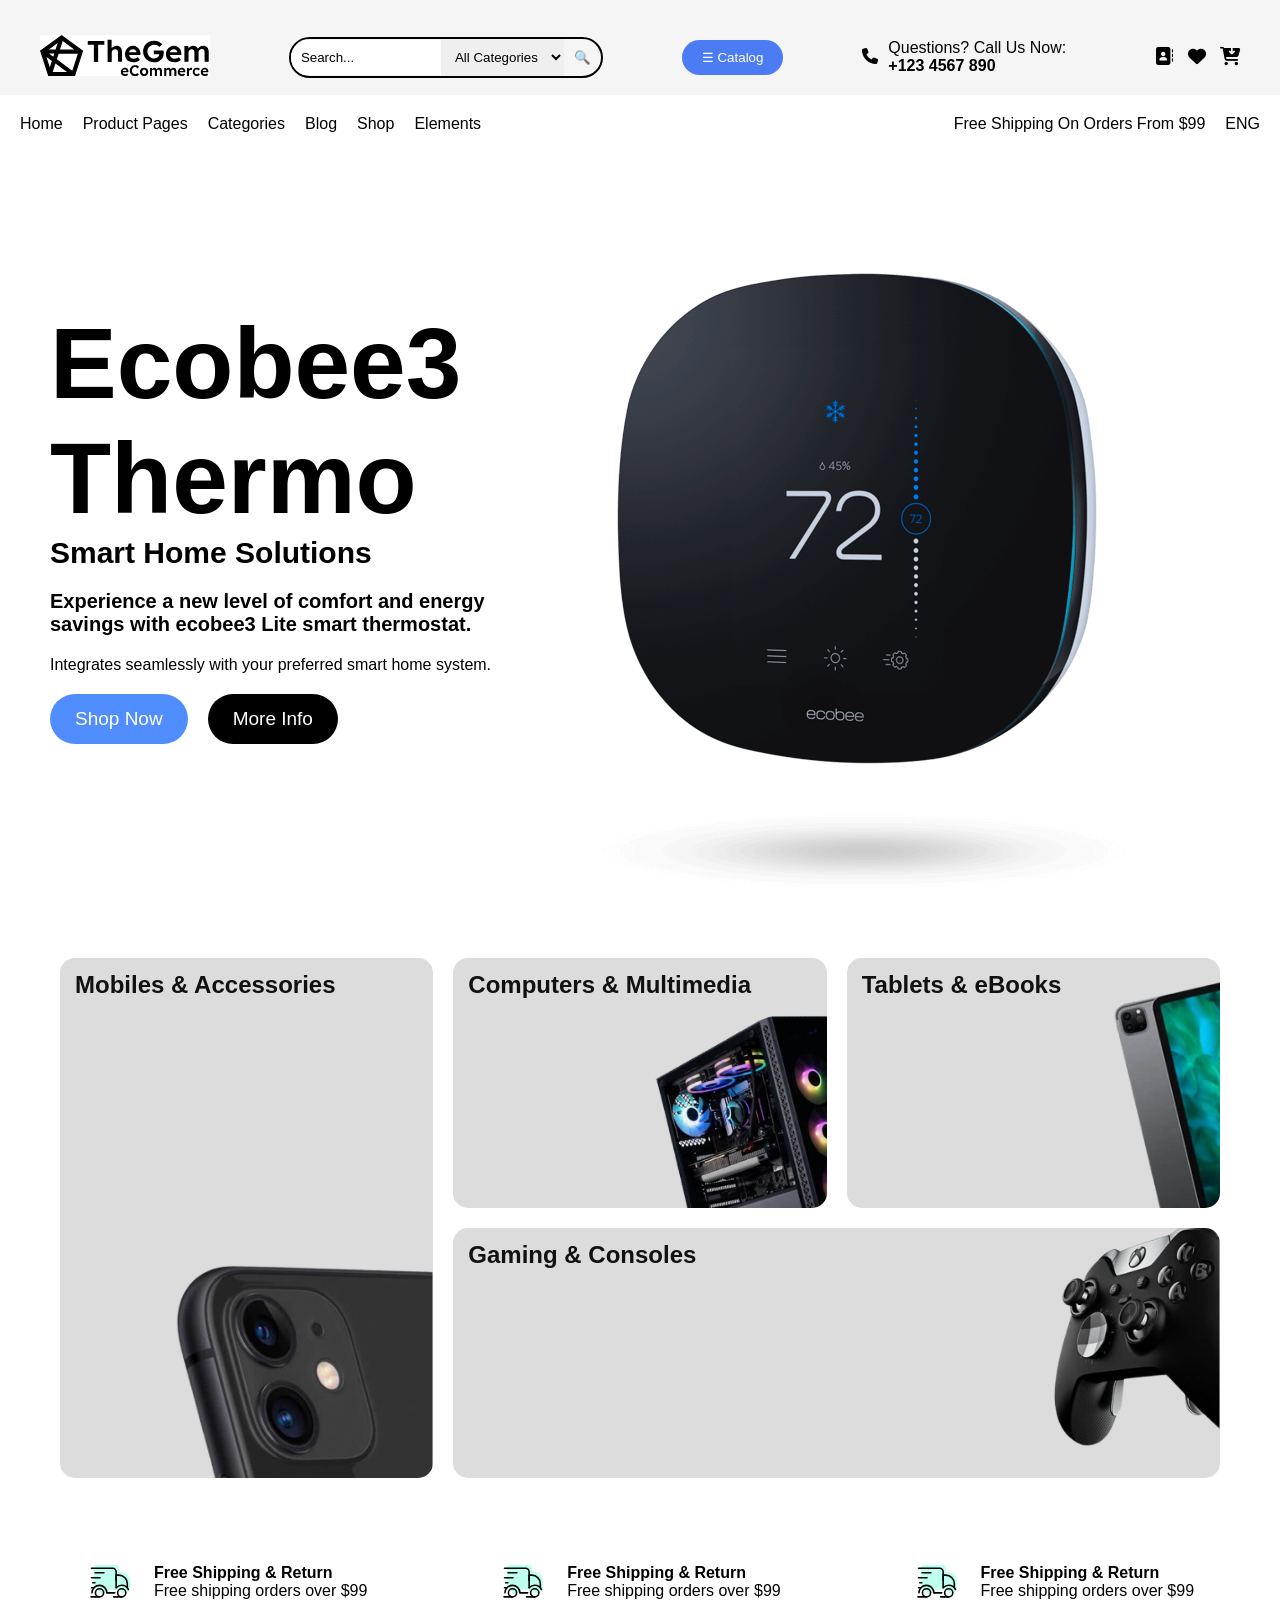
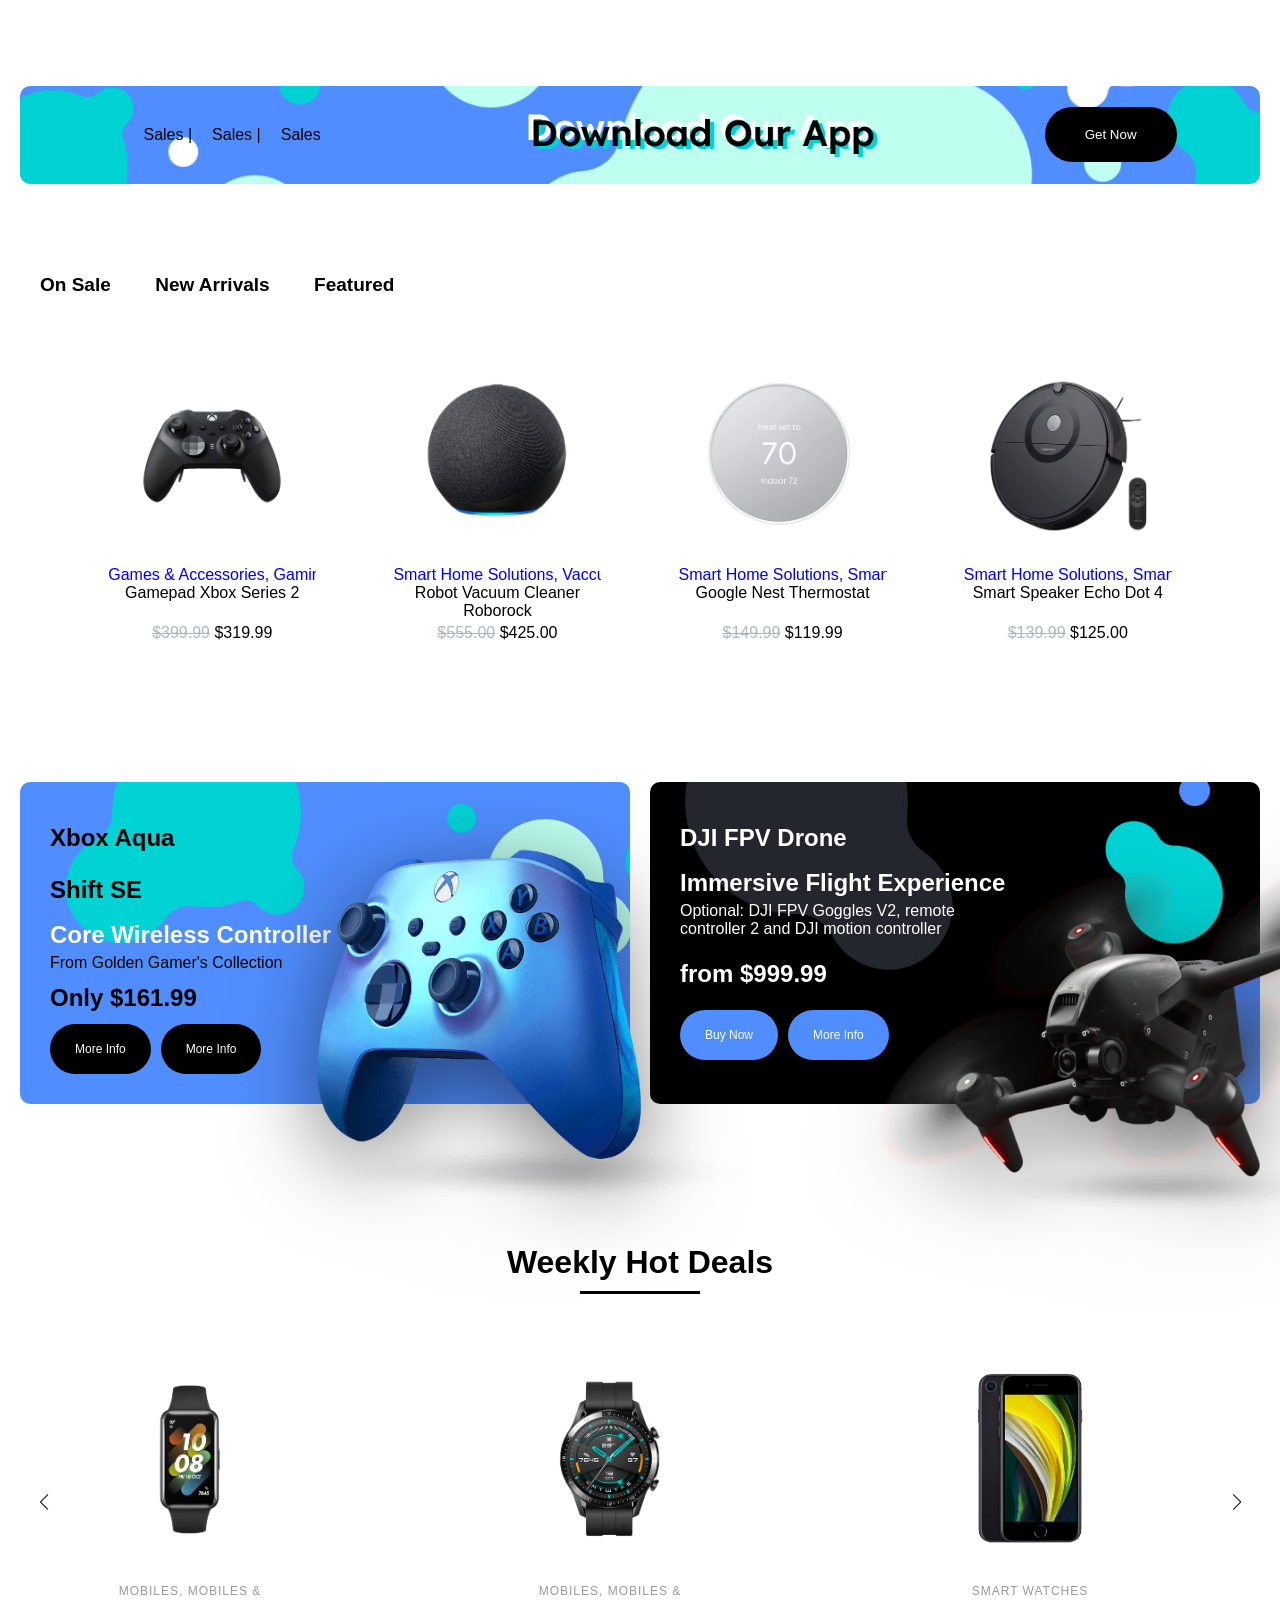
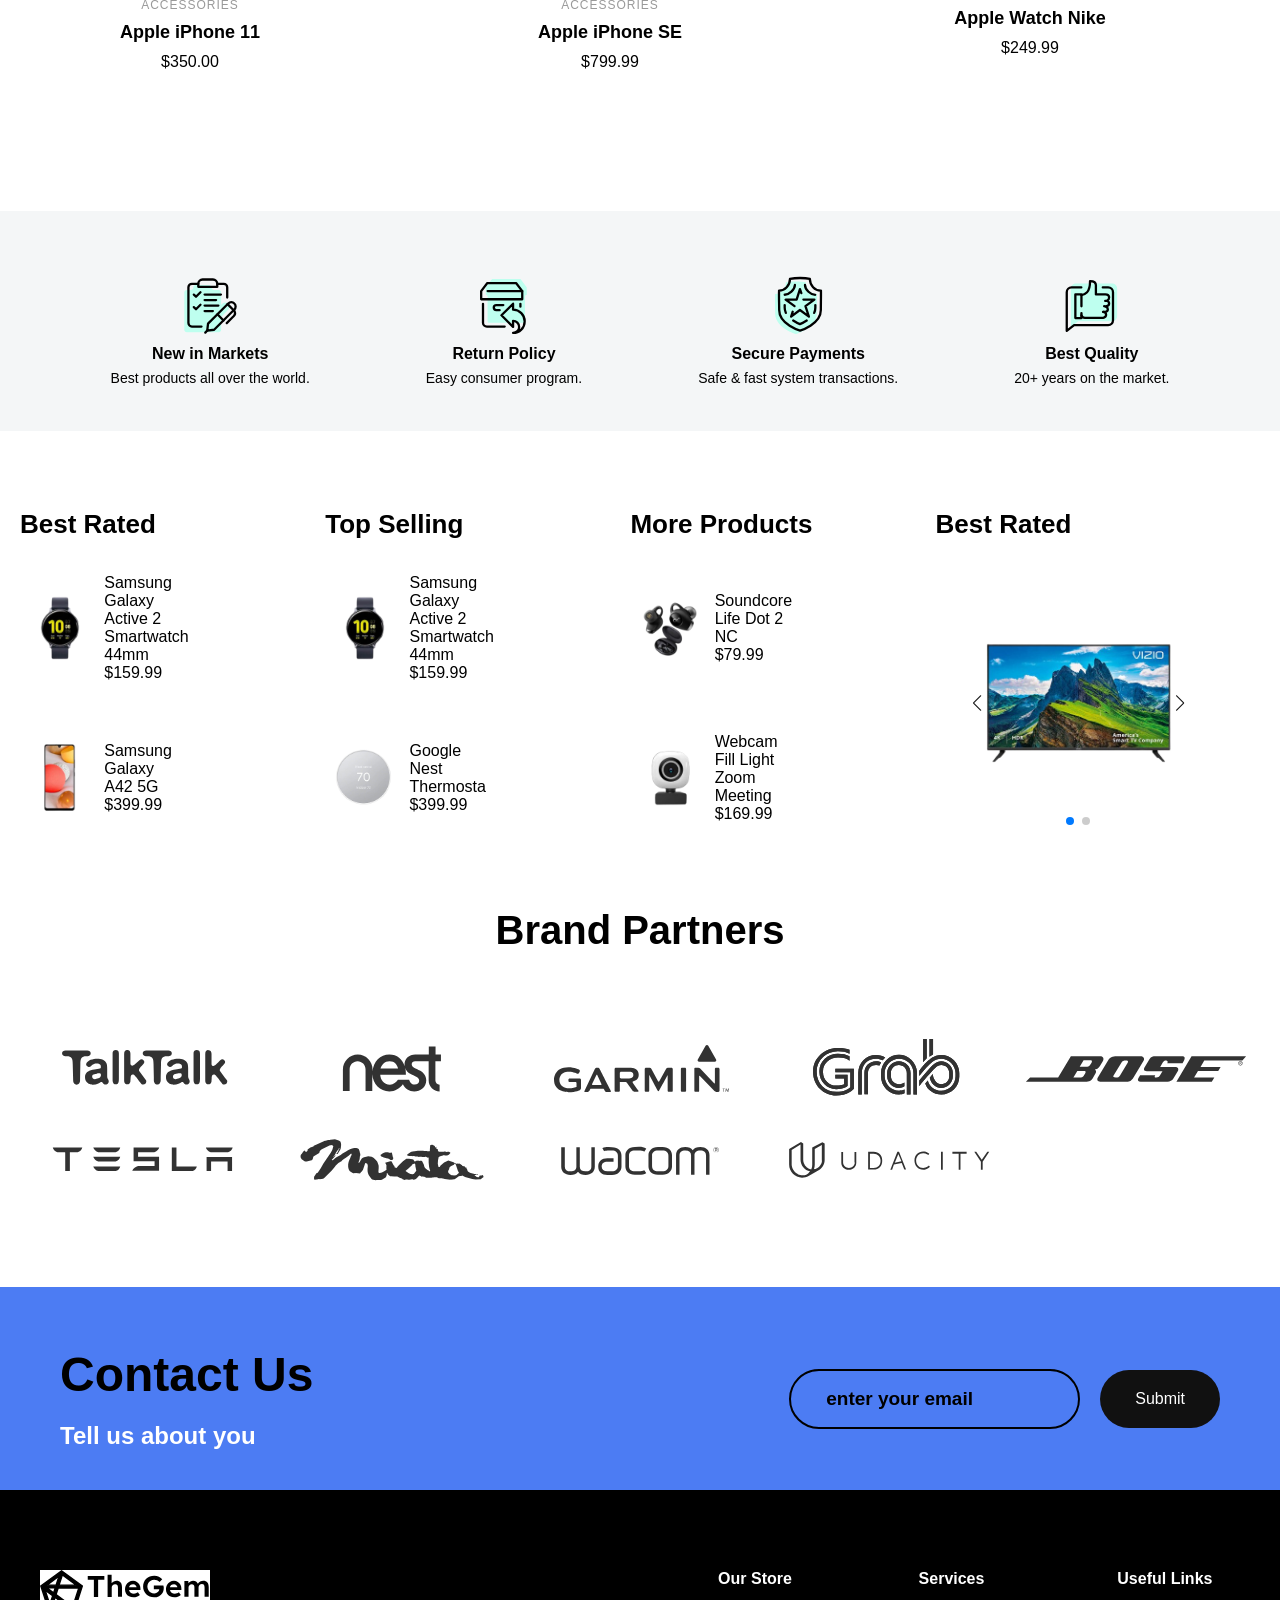
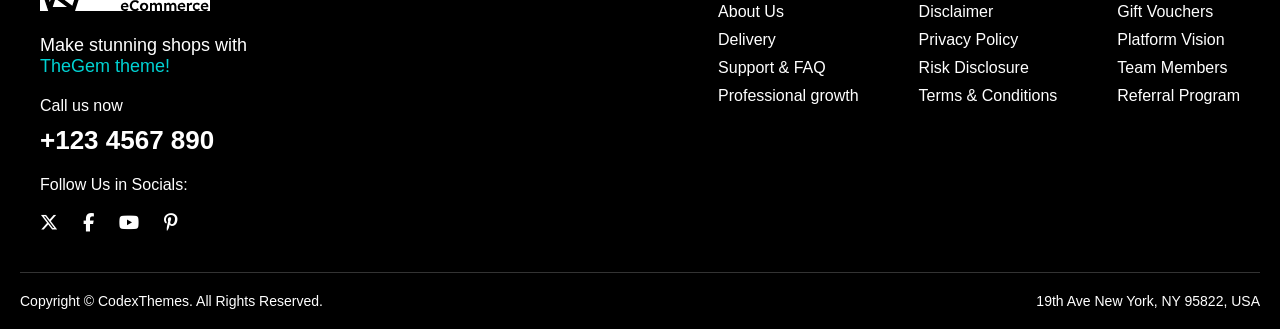
==== commit 88813344: "added font awesome icons" ====
--- a/index.html
+++ b/index.html
@@ -5,18 +5,19 @@
     <meta name="viewport" content="width=device-width, initial-scale=1.0">
     <title>Document</title>
     <link rel="stylesheet" href="css/shopify.css">
+    <link rel="stylesheet" href="https://cdnjs.cloudflare.com/ajax/libs/font-awesome/6.5.1/css/all.min.css">
     <link rel="stylesheet" href="https://cdn.jsdelivr.net/npm/swiper@11/swiper-bundle.min.css" />
 
 <link rel="stylesheet" href="https://cdn.jsdelivr.net/npm/swiper@11/swiper-bundle.min.css"/>
 
 </head>
 <body>
-    <div class="topbar">
+    <section class="header">
   <div class="container topbar__content">
 
     <!-- LOGO -->
     <div class="topbar__logo">
-      <h2>TheGem <span>eCommerce</span></h2>
+      <img src="images/logo.svg" class="logo">
     </div>
 
     <!-- SEARCH -->
@@ -35,7 +36,7 @@
 
     <!-- CONTACT -->
     <div class="topbar__contact">
-      <span>📞</span>
+      <span><i class="fa-solid fa-phone"></i></span>
       <div>
         <p>Questions? Call Us Now:</p>
         <h4>+123 4567 890</h4>
@@ -44,14 +45,14 @@
 
     <!-- ICONS -->
     <div class="topbar__icons">
-      <span>👤</span>
-      <span>♡</span>
-      <span>🛒</span>
+      <span><i class="fa-solid fa-address-book"></i></span>
+      <span><i class="fa-solid fa-heart"></i></span>
+      <span><i class="fa-solid fa-cart-arrow-down"></i></span>
     </div>
 
   </div>
-</div>
-    <header>
+    </section>
+    <section class="navigation">
         <div class="container">
         <div class="nav">
         <ul class="nav_bar">
@@ -71,7 +72,7 @@
         </ul>
         </div>
         </div>
-    </header>
+    </section>
     <section class="banner">
         <div class="container">
             <div class="banner__content">
@@ -563,18 +564,33 @@
         </div>
     </div>
 </section>
+
+<section class="contact-us">
+    <div class="container">
+        <div class="contact-content">
+            <div class="contact__left">
+            <h2 class="contact-head">Contact Us</h2>
+            <h6 class="contact-desc">Tell us about you</h6>
+            </div>
+            <div class="contact__right">
+                <input id="email" type="email" placeholder="enter your email" class="contact-input">
+                <a href="#" class="contatct-link">Submit</a>
+            </div>
+        </div>
+        
+    </div>
+</section>
 <footer class="footer">
   <div class="container footer__top">
 
     <!-- LEFT -->
     <div class="footer__left">
-      <h2 class="logo">TheGem <span>eCommerce</span></h2>
-
+      <img src="images/logo.svg" class="logo">
       <p class="footer__tag">
         Make stunning shops with <br>
         <span>TheGem theme!</span>
       </p>
-
+      <div class="footer__content">
       <div class="footer__contact">
         <p>Call us now</p>
         <h3>+123 4567 890</h3>
@@ -583,11 +599,12 @@
       <div class="footer__social">
         <p>Follow Us in Socials:</p>
         <div class="icons">
-          <span>🐦</span>
-          <span>📘</span>
-          <span>▶️</span>
-          <span>📌</span>
-        </div>
+        <i class="fa-brands fa-x-twitter"></i>         
+         <i class="fa-brands fa-facebook-f"></i>
+          <i class="fa-brands fa-youtube"></i>
+          <i class="fa-brands fa-pinterest-p"></i>
+        </div>
+      </div>
       </div>
     </div>
 
--- a/css/shopify.css
+++ b/css/shopify.css
@@ -8,8 +8,18 @@
 
 
 
+
+
+.logo{width: 170px;background-color: white;}
+
+
 .nav_bar{display: flex;column-gap: 20px;}
 .nav_bar-right{display: flex;column-gap: 20px;}
+.nav_list{position: relative;}
+.nav_list::after{content: "";position: absolute;left: 0;bottom: -5px;width: 0;height: 2px;background: black;transition: 0.3s;}
+.nav_list:hover::after{width: 100%;}
+
+
 .banner__content{display: flex;align-items: center;flex-wrap: wrap;}
 .banner__left-heading{font-size: 50px;}
 .banner__left-subhead{font-size: 20px;padding-bottom: 20px;}
@@ -17,9 +27,9 @@
 .banner__left-desc{font-size: 16px;padding-bottom: 20px;}
 .banner__left-btn{display: flex;gap: 20px;}
 .primary_btn{height: 50px;line-height: 50px;padding: 0 25px;font-size: 19px;cursor: pointer;}
-.btn1{border-radius: 50px;background-color: rgb(80, 142, 255);color: rgb(255, 255, 255);}
+.btn1{border-radius: 50px;background-color: rgb(80, 142, 255);color: rgb(255, 255, 255);border: transparent;}
 .btn1:hover{background-color: rgb(0, 0, 0);color: rgb(255, 255, 255);}
-.btn2{border-radius: 50px;background-color: rgb(0, 0, 0);color: rgb(255, 255, 255);}
+.btn2{border-radius: 50px;background-color: rgb(0, 0, 0);color: rgb(255, 255, 255);border: transparent;}
 .btn2:hover{background-color: rgb(80, 142, 255);color: rgb(255, 255, 255);}
 
 
@@ -285,6 +295,16 @@
 .suggestion-flex{display: flex;gap:60px;flex-wrap: wrap;}
 .suggestion__cards-head{font-size: 26px;line-height: 26px;}
 .suggestion__card{display: flex;align-items: center;gap: 5%;flex:1;min-height:100px;}
+.suggestion__cards-head {
+  position: relative;
+}
+
+.suggestion__cards-head::after{
+  content: "";position: absolute;left: 0;bottom: -10px;width: 0;height: 2px;background: black;transition: 0.3s;
+}
+.suggestion__cards-head:hover::after {
+  width: 50%;
+}
 .suggestion__card-img{width: 80px;transform: scale(1);
     transition: transform 0.5s ease;}
 .suggestion__cards{display: flex;gap: 10%;flex-direction: column;}
@@ -345,7 +365,7 @@
 
 
 @media(min-width:1200px){
-    .flex{padding: 80px;grid-template-columns: repeat(5, 1fr);}
+    .flex{grid-template-columns: repeat(5, 1fr);}
 }
 
 
@@ -451,6 +471,21 @@
 
 
 
+/* contact us */
+
+
+.contact-us{background-color: #4c7cf3;padding: 40px;}
+.contact-head{font-size: 48px;}
+.contact-desc{font-size: 24px;padding-top: 20px;color: white;}
+.contact-content{display: flex;column-gap: 30px;align-items: center;justify-content: space-between;}
+.contact__right{display: flex;gap: 20px;align-items: center;}
+.contact-input{height: 60px;border-radius: 100px;padding-left: 35px;font-size: 19px;font-weight: 600;background-color: transparent;border: 2px solid black;}
+input::placeholder{color: #000;}
+.contatct-link{padding-top: 20px;padding-bottom: 20px;border-width: 2px;border-radius: 100px;padding-left: 35px;padding-right: 35px;cursor: pointer;background-color: #111;color: #fff;
+text-align: center;}
+
+
+
 
 
 
@@ -505,16 +540,23 @@
   margin-top: 20px;
 }
 
-.icons span{
-  margin-right: 10px;
+.icons{
+  display: flex;
+  align-items: center;
+    gap: 25px;
+    margin-top: 20px;
   font-size: 18px;
   cursor: pointer;
+}
+.icons i:hover{
+  color: #00d2d3;
 }
 
 /* LINKS */
 .footer__links{
   display: flex;
   gap: 60px;
+  flex-wrap: wrap;
 }
 
 .footer__links h4{
@@ -534,6 +576,11 @@
 
 .footer__links li:hover{
   color: #00d2d3;
+}
+
+
+@media(min-width:768px){
+  .footer__links{flex-wrap: nowrap;}
 }
 
 /* BOTTOM */
@@ -545,7 +592,9 @@
   justify-content: space-between;
   flex-wrap: wrap;
   font-size: 14px;
-}
+  gap: 20px;
+}
+
 
 
 
@@ -554,9 +603,13 @@
 /* tiobar */
 
 
-.topbar{
+.header{
   background: #f5f5f5;
   padding: 15px 20px;
+}
+
+.topbar__logo{
+  width: 50%;
 }
 
 .topbar__content{
@@ -564,7 +617,6 @@
   align-items: center;
   justify-content: space-between;
   gap: 20px;
-  flex-wrap: wrap;
 }
 
 /* LOGO */
@@ -579,7 +631,7 @@
 
 /* SEARCH */
 .topbar__search{
-  display: flex;
+  display: none;
   align-items: center;
   border: 2px solid #000;
   border-radius: 30px;
@@ -608,6 +660,7 @@
 
 /* BUTTON */
 .catalog-btn{
+  display: none;
   background: #4c7cf3;
   color: #fff;
   border: none;
@@ -618,7 +671,7 @@
 
 /* CONTACT */
 .topbar__contact{
-  display: flex;
+  display: none;
   align-items: center;
   gap: 10px;
 }
@@ -634,6 +687,19 @@
   cursor: pointer;
 }
 
+
+@media(min-width: 768px){
+  .topbar__logo{width: unset;}
+  .topbar__search{display: flex;}
+.catalog-btn{display: block;}
+.topbar__contact{
+  display: flex;}
+   .topbar__content{
+    flex-wrap: wrap;
+
+ } 
+
+}
 
 
 
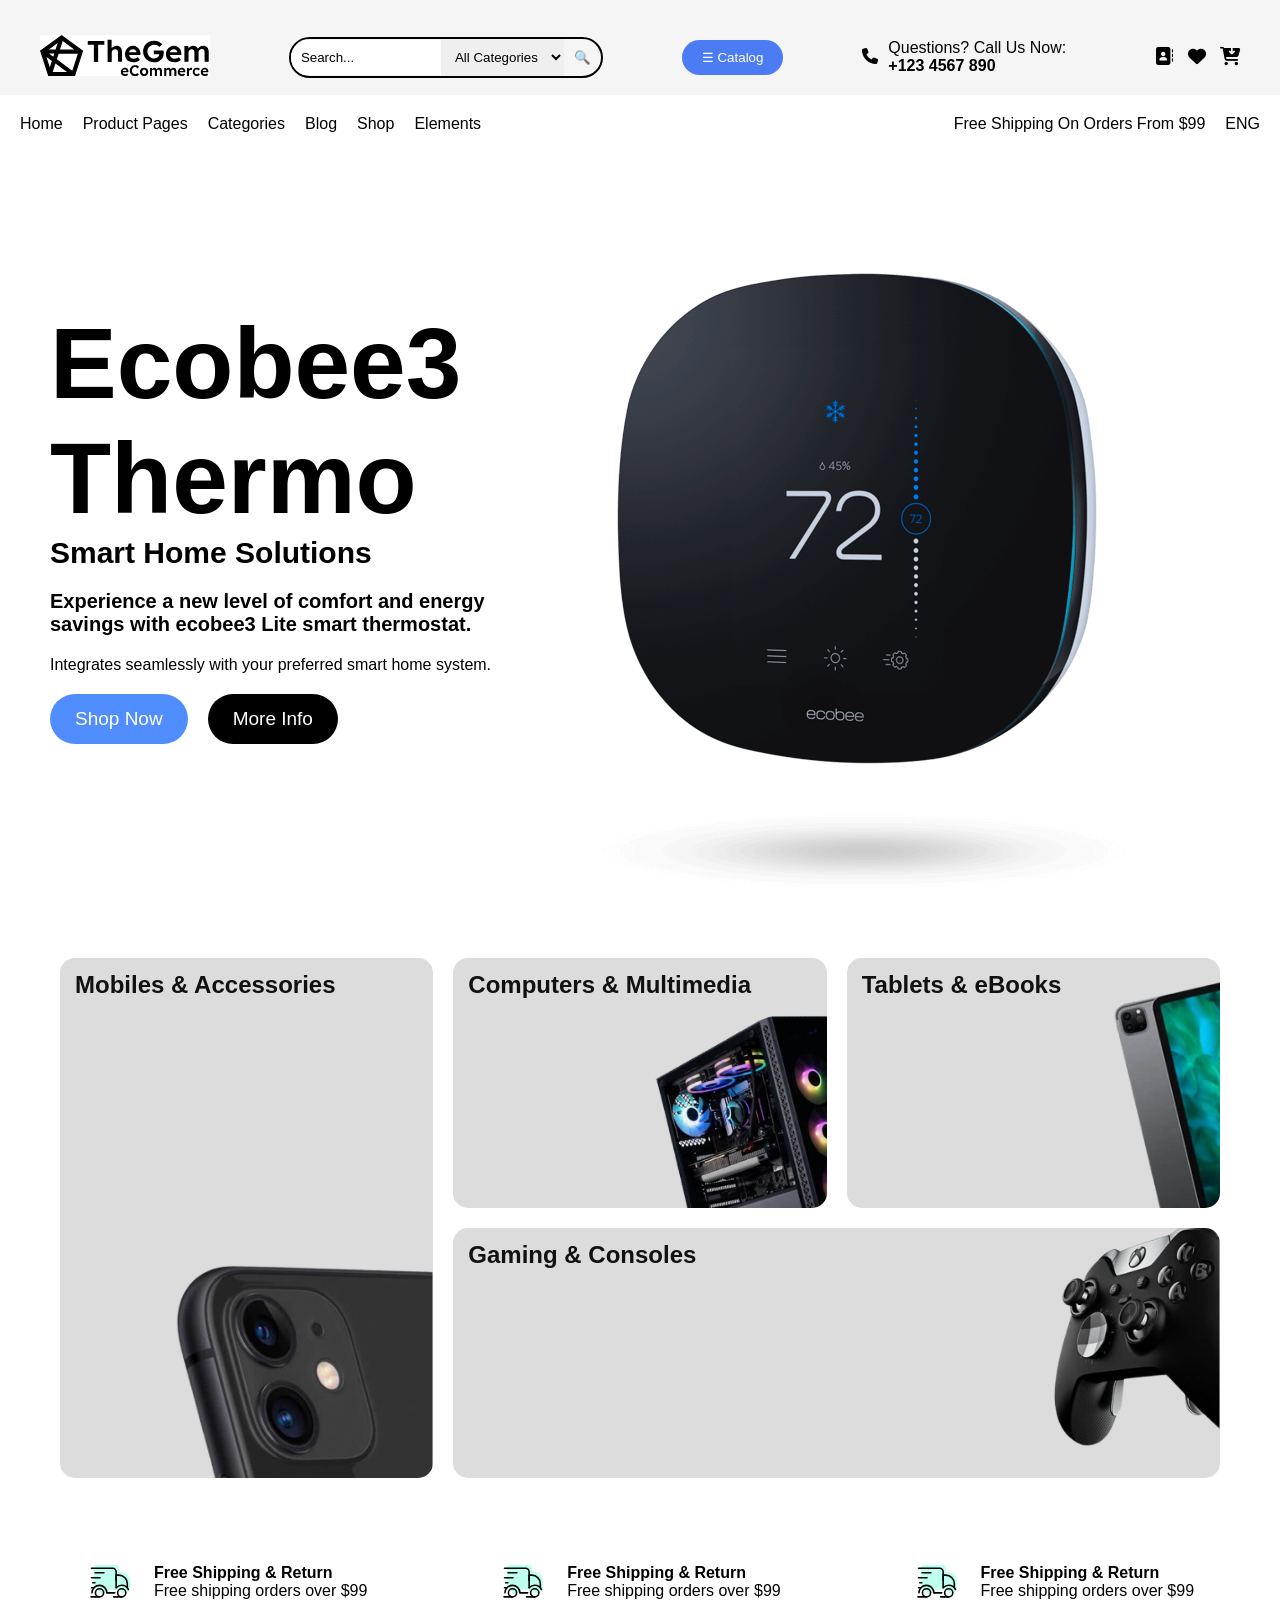
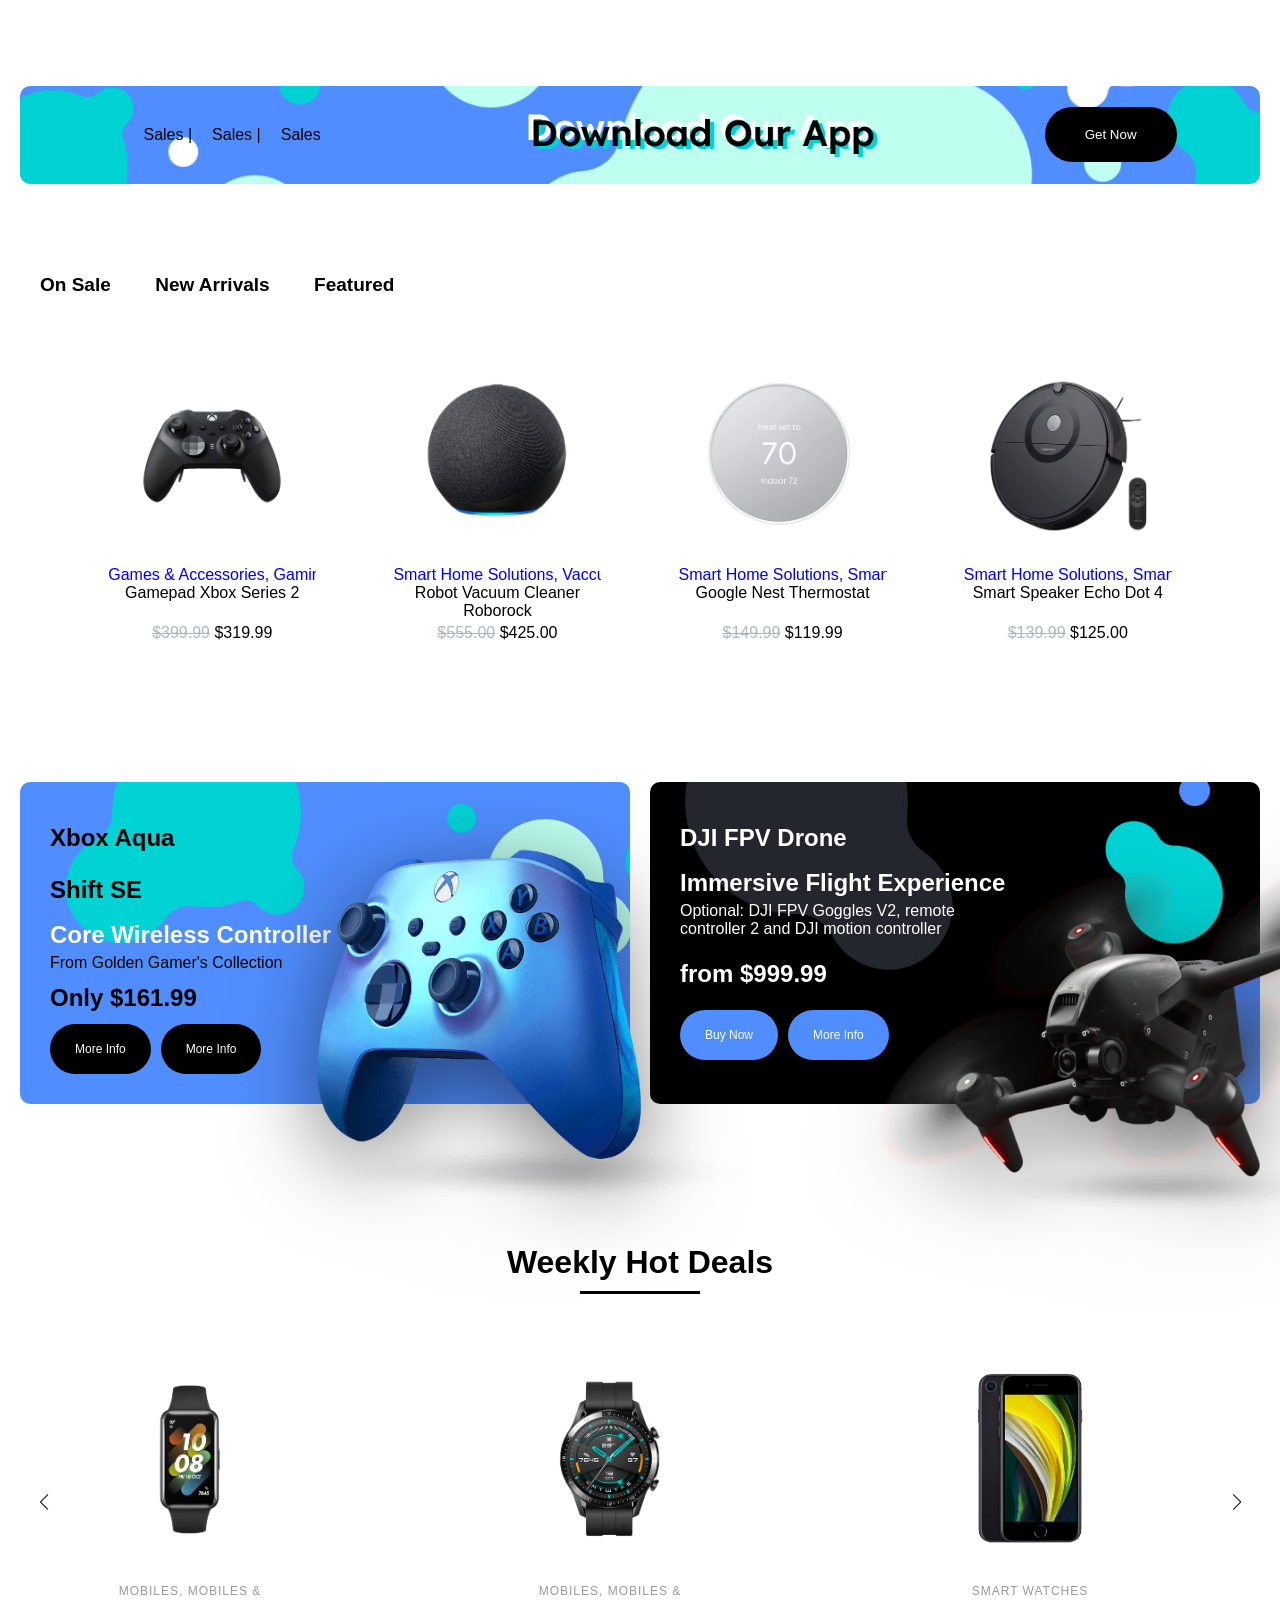
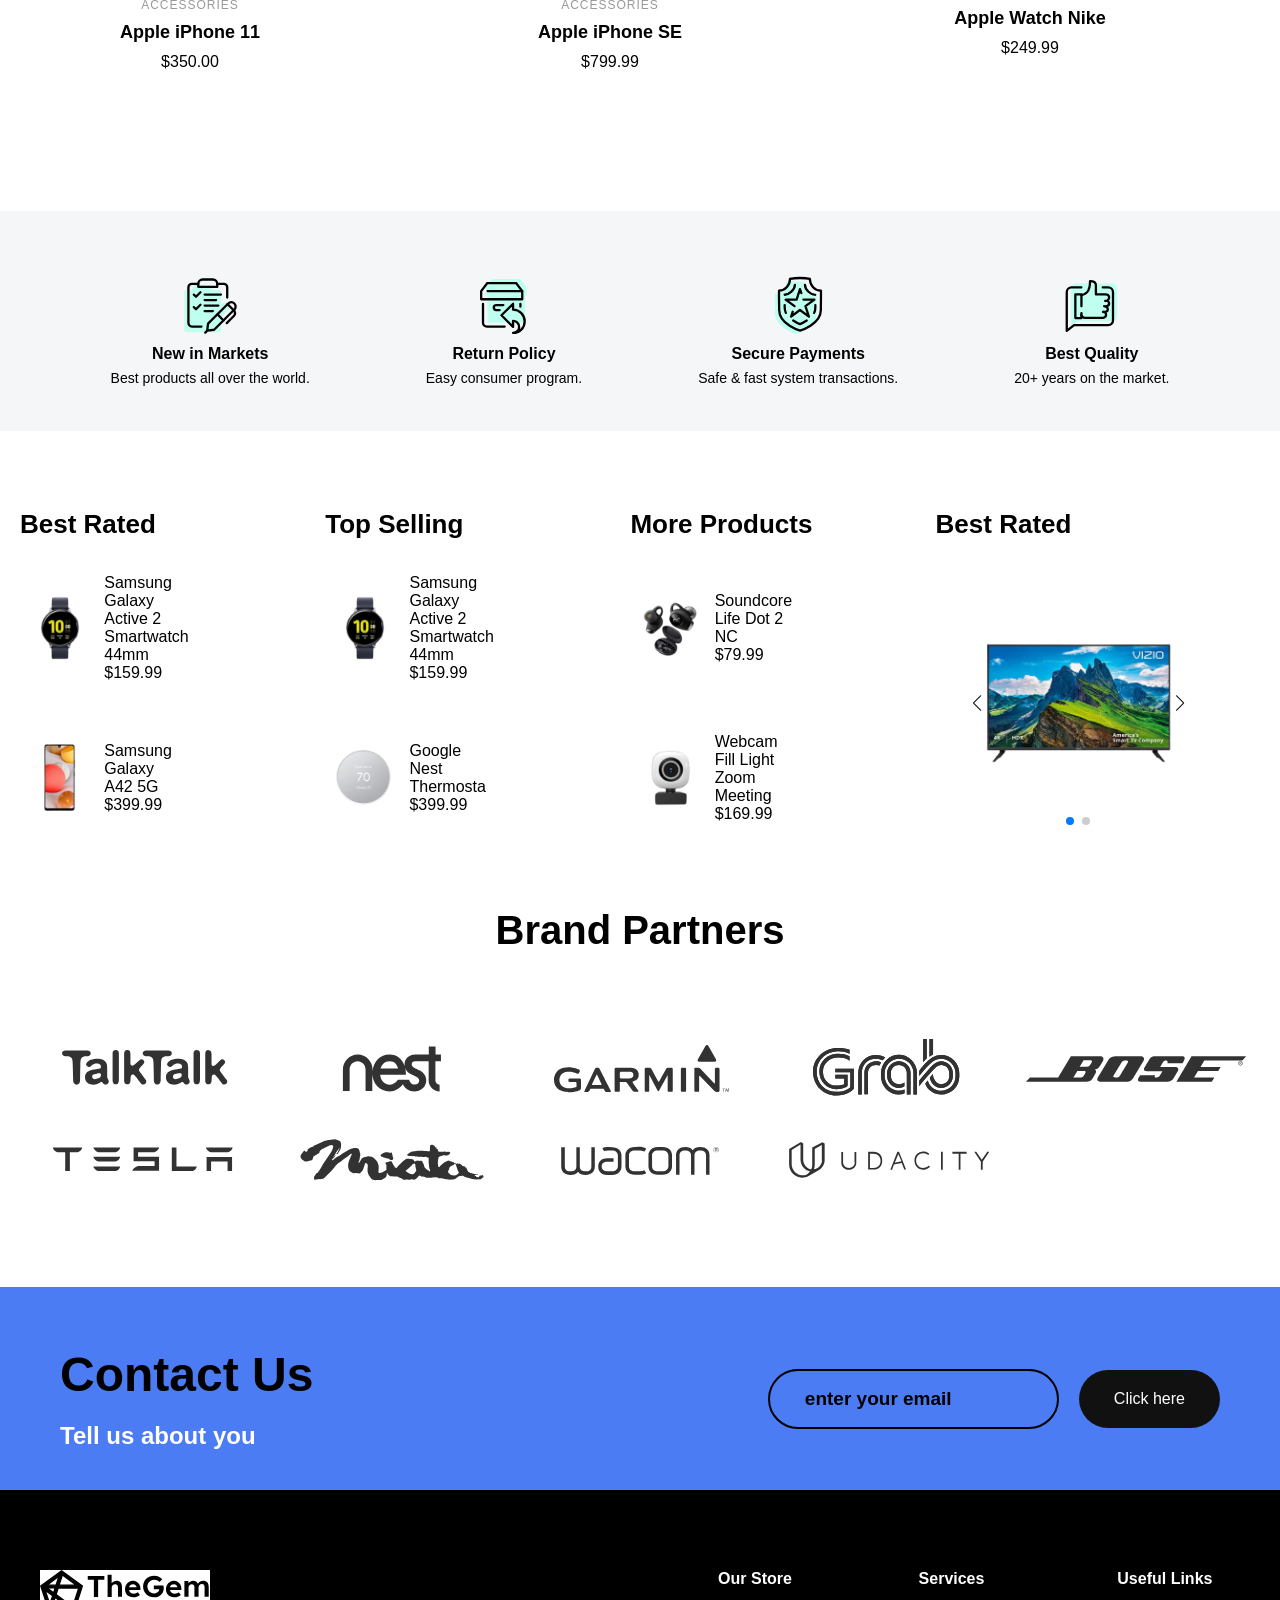
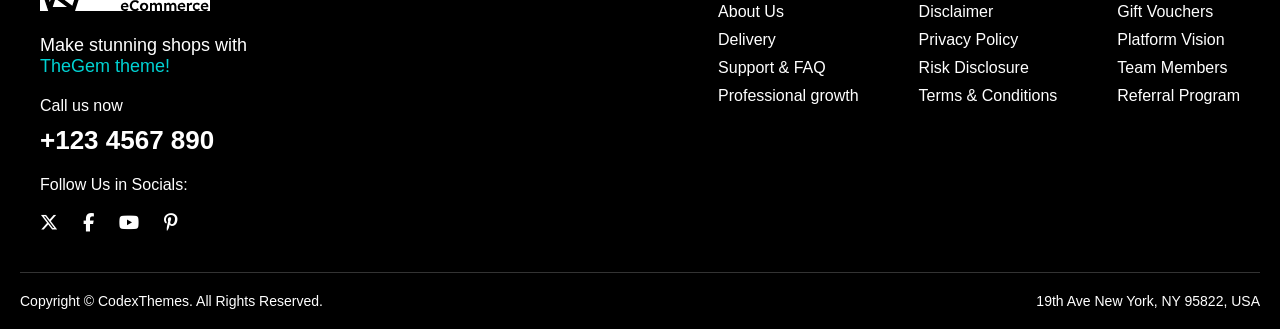
==== commit 753ccf03: "done and dusted again" ====
--- a/index.html
+++ b/index.html
@@ -574,7 +574,7 @@
             </div>
             <div class="contact__right">
                 <input id="email" type="email" placeholder="enter your email" class="contact-input">
-                <a href="#" class="contatct-link">Submit</a>
+                <a href="from.html" class="contatct-link">Click here</a>
             </div>
         </div>
         
--- a/css/shopify.css
+++ b/css/shopify.css
@@ -475,15 +475,25 @@
 
 
 .contact-us{background-color: #4c7cf3;padding: 40px;}
-.contact-head{font-size: 48px;}
-.contact-desc{font-size: 24px;padding-top: 20px;color: white;}
-.contact-content{display: flex;column-gap: 30px;align-items: center;justify-content: space-between;}
-.contact__right{display: flex;gap: 20px;align-items: center;}
-.contact-input{height: 60px;border-radius: 100px;padding-left: 35px;font-size: 19px;font-weight: 600;background-color: transparent;border: 2px solid black;}
+.contact-head{font-size: 36px;}
+.contact-desc{font-size: 18px;padding-top: 20px;color: white;}
+.contact-content{display: flex;gap: 30px;align-items: center;justify-content: center;flex-wrap: wrap;}
+.contact__left{text-align: center;}
+.contact__right{display: flex;gap: 20px;align-items: center;flex-wrap: wrap;}
+.contact-input{height: 60px;border-radius: 100px;padding-left: 35px;font-size: 19px;font-weight: 600;background-color: transparent;border: 2px solid black;width: 100%;}
 input::placeholder{color: #000;}
 .contatct-link{padding-top: 20px;padding-bottom: 20px;border-width: 2px;border-radius: 100px;padding-left: 35px;padding-right: 35px;cursor: pointer;background-color: #111;color: #fff;
-text-align: center;}
-
+text-align: center;width: 100%;}
+
+
+@media(min-width:768px){
+.contact-head{font-size: 48px;}
+.contact__left{text-align: left;}
+.contact-desc{font-size: 24px}
+.contact__right{flex-wrap: nowrap;}
+  .contact-content{justify-content: space-between;flex-wrap: nowrap;}
+  .contact-input{width: unset;}
+}
 
 
 
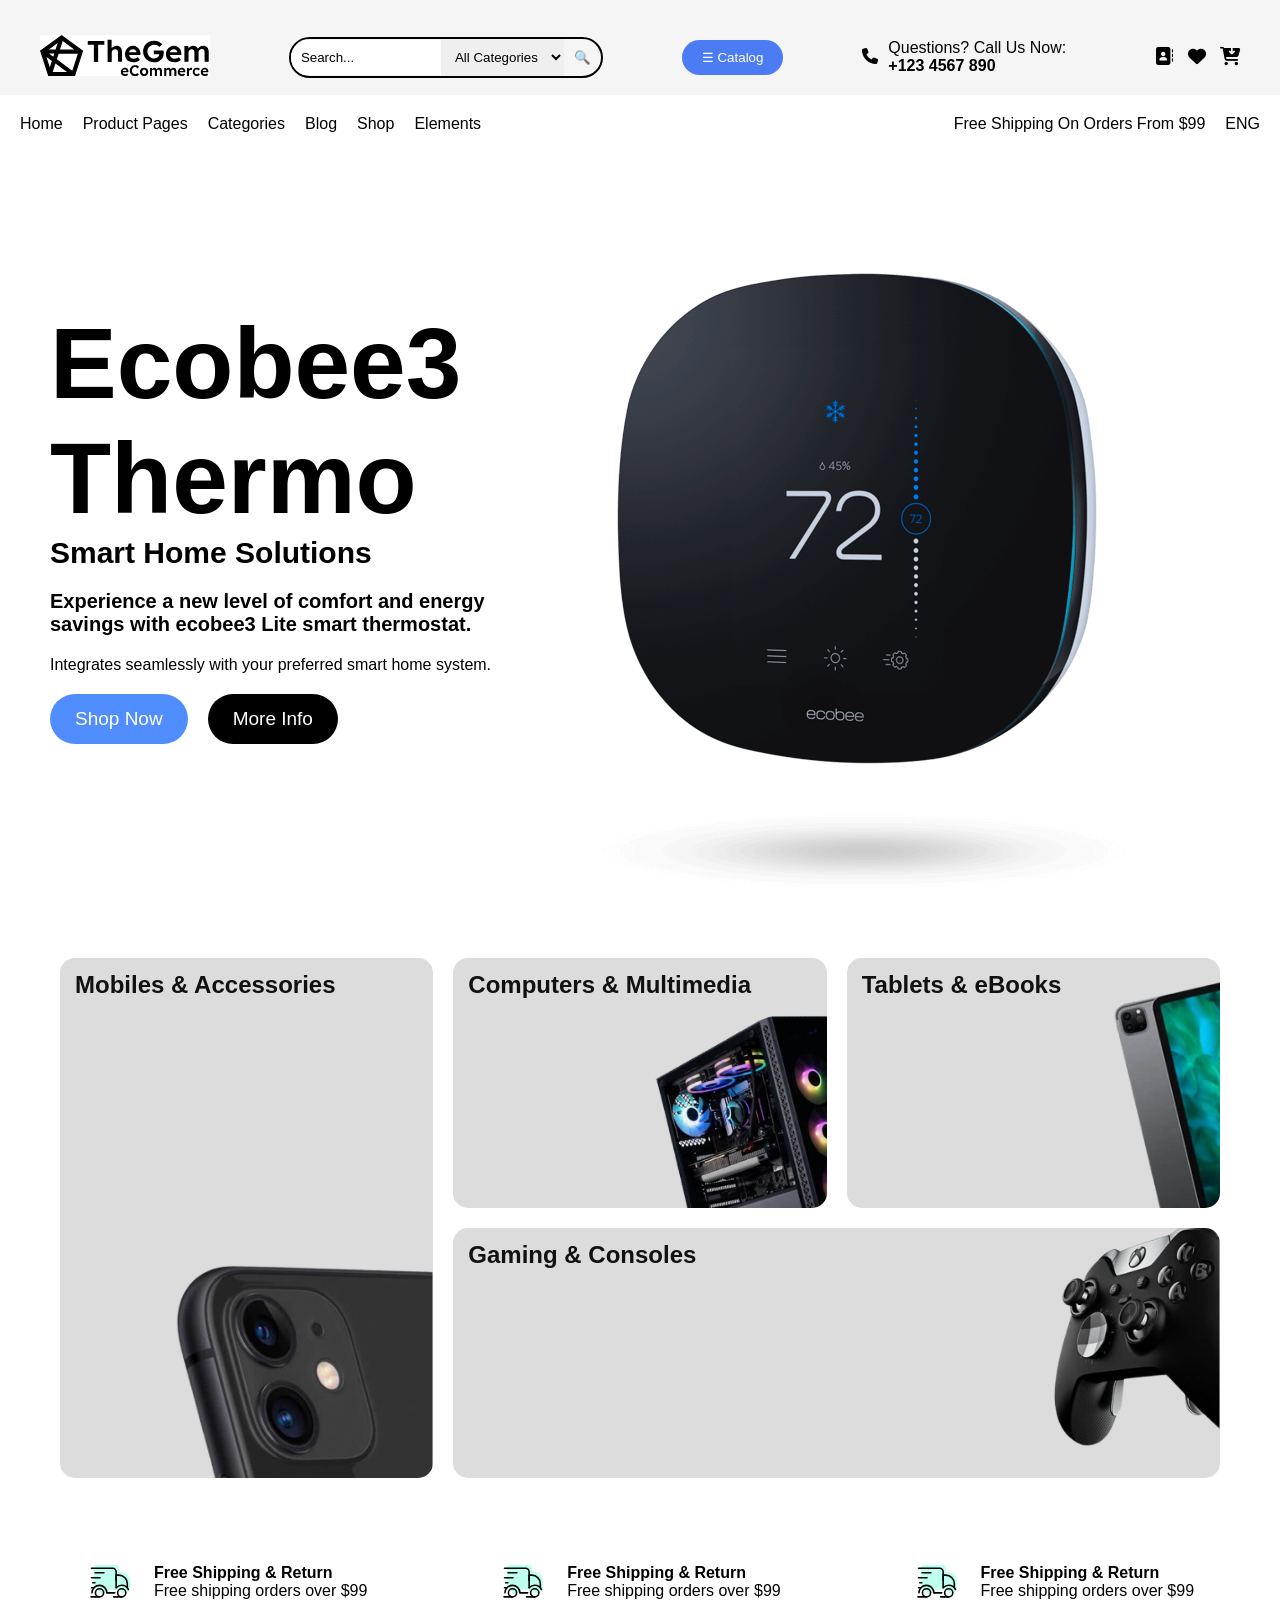
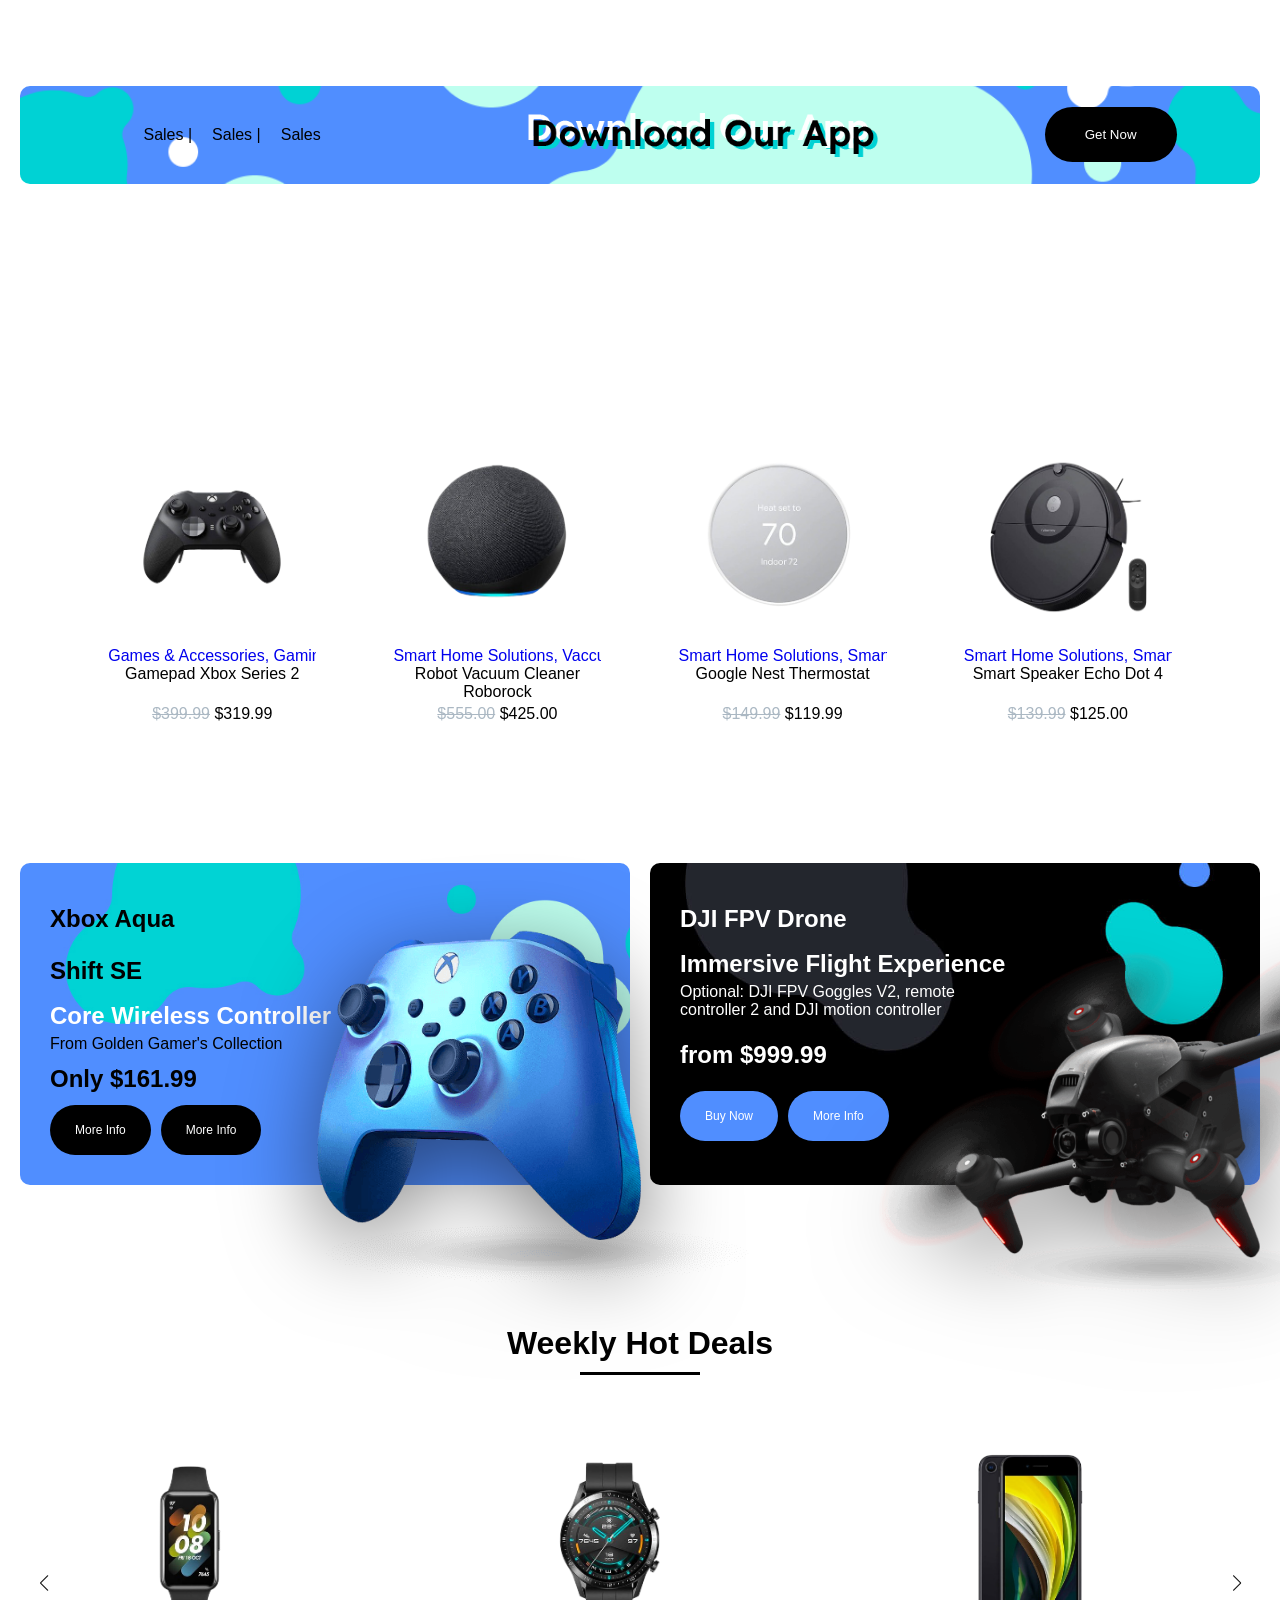
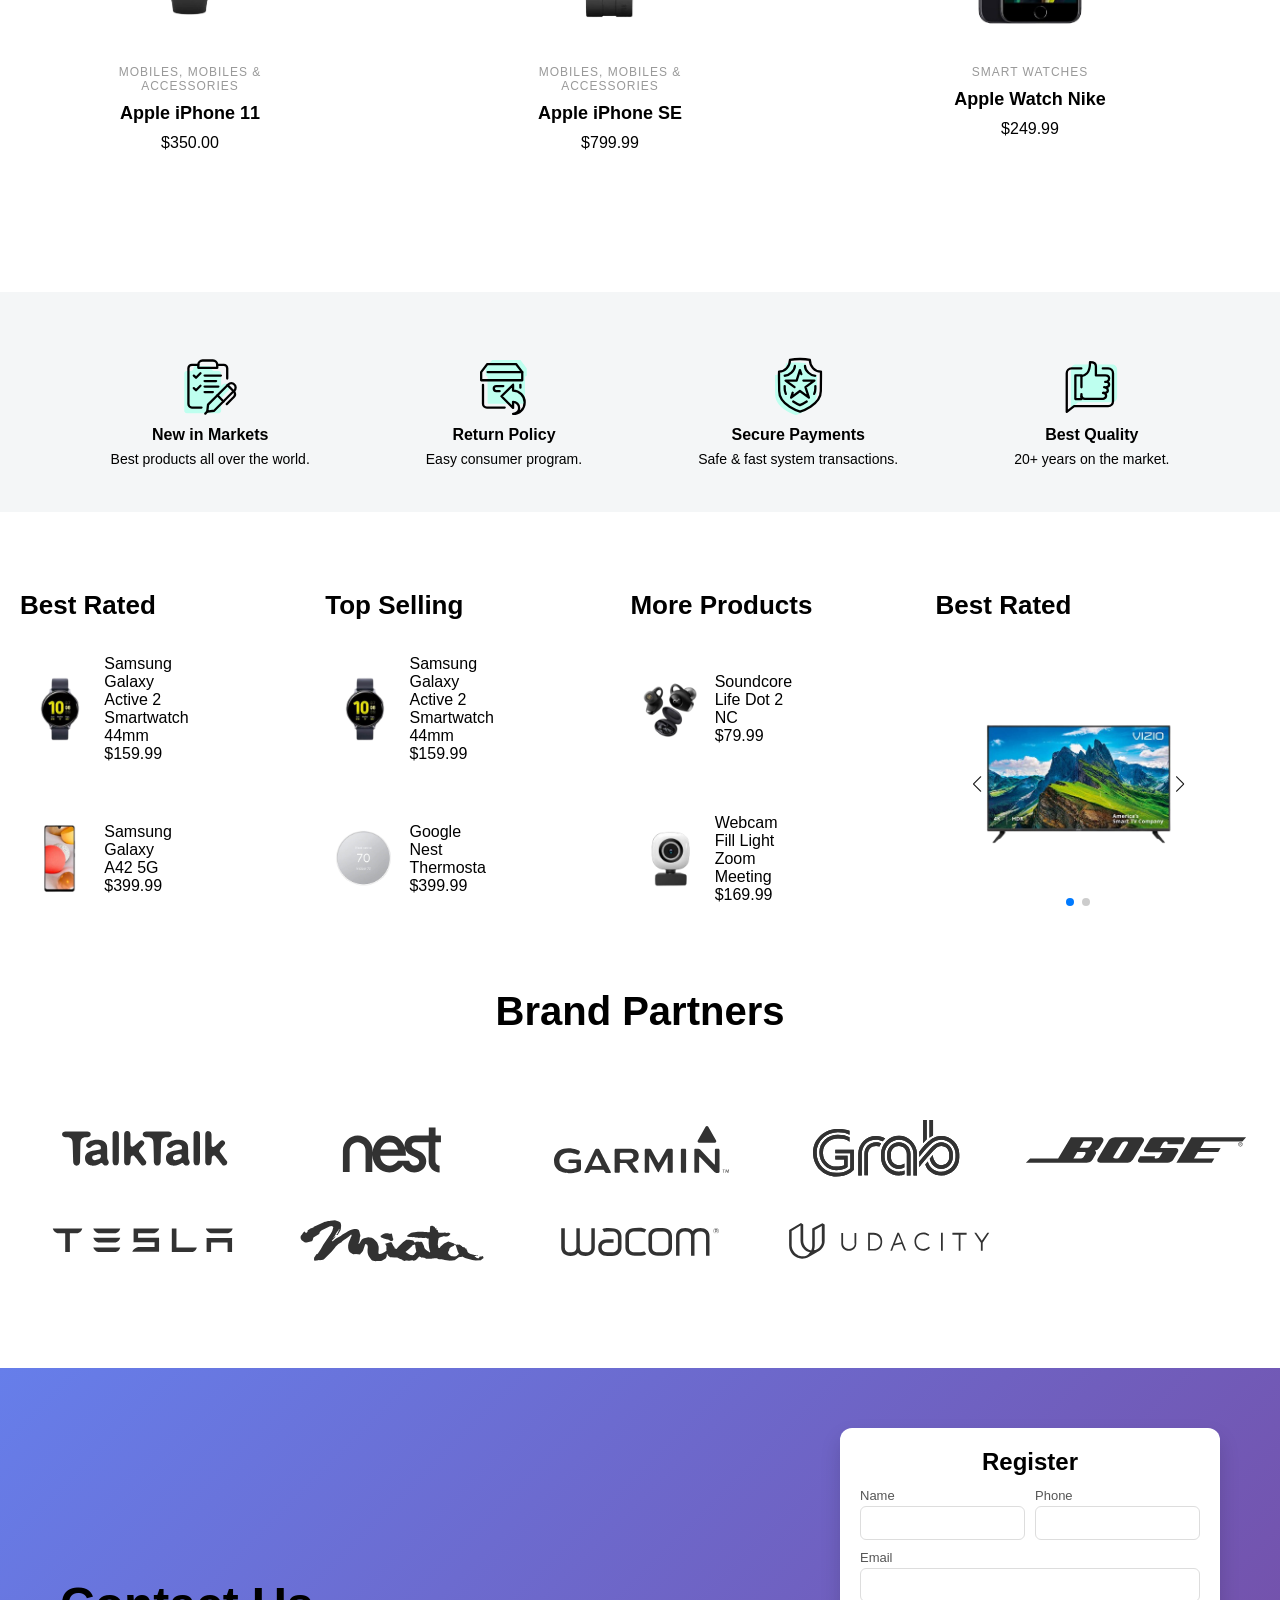
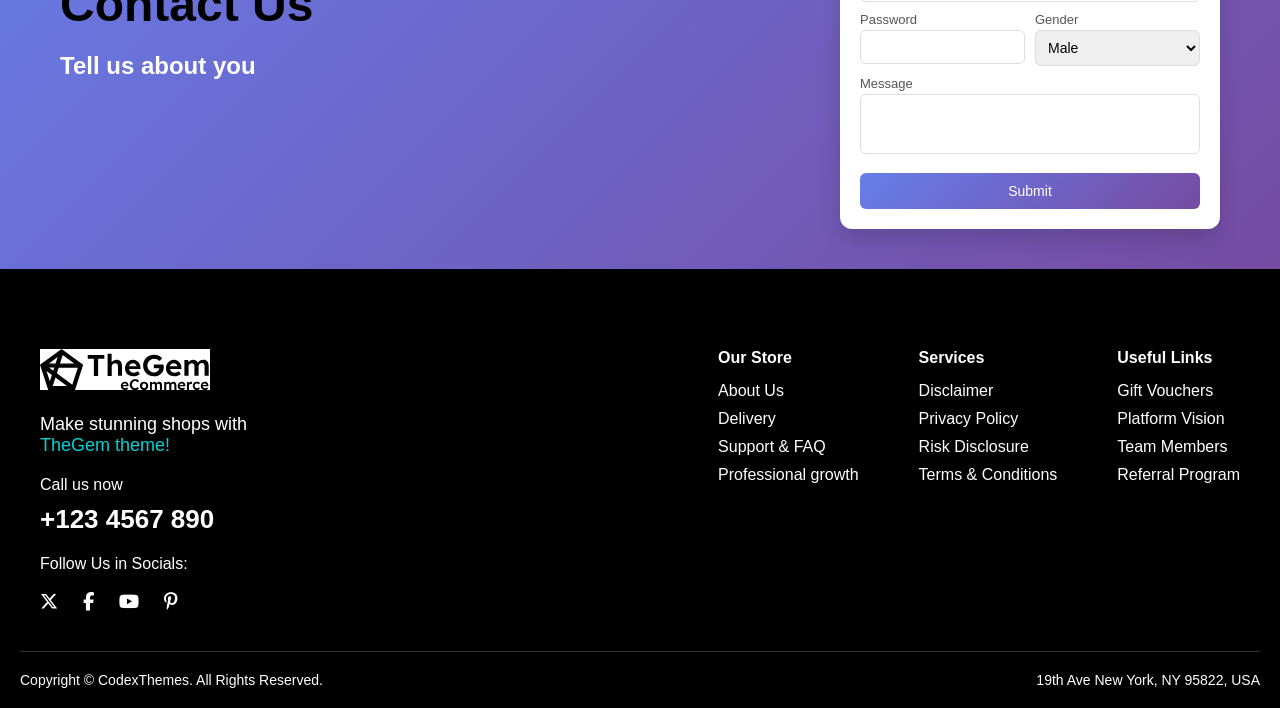
==== commit 8c19081e: "FORM CHANGES" ====
--- a/index.html
+++ b/index.html
@@ -573,8 +573,61 @@
             <h6 class="contact-desc">Tell us about you</h6>
             </div>
             <div class="contact__right">
-                <input id="email" type="email" placeholder="enter your email" class="contact-input">
-                <a href="from.html" class="contatct-link">Click here</a>
+                <!-- <input id="email" type="email" placeholder="enter your email" class="contact-input">
+                <a href="from.html" class="contatct-link">Click here</a> -->
+                <section class="form">
+
+    <div class="form-container">
+        <h2>Register</h2>
+
+        <form onsubmit="validateForm(event)">
+
+            <div class="row">
+                <div class="input-group">
+                    <label>Name</label>
+                    <input id="name" type="text">
+                    <span id="nameError" class="error" ></span>
+                </div>
+
+                <div class="input-group">
+                    <label>Phone</label>
+                    <input id="num" type="tel">
+                    <span id="numError" class="error" ></span>
+                </div>
+            </div>
+
+            <div class="input-group">
+                <label>Email</label>
+                <input id="email" type="email">
+                <span id="emailError" class="error" ></span>
+            </div>
+
+            <div class="row">
+                <div class="input-group">
+                    <label>Password</label>
+                    <input id="password" class="error" type="password">
+                </div>
+
+                <div class="input-group">
+                    <label>Gender</label>
+                    <select>
+                        <option>Male</option>
+                        <option>Female</option>
+                        <option>Other</option>
+                    </select>
+                </div>
+            </div>
+
+            <div class="input-group">
+                <label>Message</label>
+                <textarea></textarea>
+            </div>
+
+            <button class="btn" type="submit">Submit</button>
+
+        </form>
+    </div>
+    </section>
             </div>
         </div>
         
--- a/css/shopify.css
+++ b/css/shopify.css
@@ -474,7 +474,7 @@
 /* contact us */
 
 
-.contact-us{background-color: #4c7cf3;padding: 40px;}
+.contact-us{padding: 40px;background: linear-gradient(135deg, #667eea, #764ba2);}
 .contact-head{font-size: 36px;}
 .contact-desc{font-size: 18px;padding-top: 20px;color: white;}
 .contact-content{display: flex;gap: 30px;align-items: center;justify-content: center;flex-wrap: wrap;}
@@ -832,4 +832,79 @@
     max-width: 1200px;
     margin: auto;
   }
-}+}
+
+
+
+/* form */
+
+
+ .form{
+            /* background: linear-gradient(135deg, #667eea, #764ba2); */
+            /* height: 100vh; */
+            display: flex;
+            justify-content: center;
+            align-items: center;
+        }
+
+        .form-container {
+            background: #fff;
+            padding: 20px;
+            width: 380px;
+            border-radius: 12px;
+            box-shadow: 0 10px 20px rgba(0, 0, 0, 0.15);
+        }
+
+        .form-container h2 {
+            text-align: center;
+            margin-bottom: 12px;
+        }
+
+        .row {
+            display: flex;
+            gap: 10px;
+        }
+
+        .input-group {
+            margin-bottom: 10px;
+            flex: 1;
+        }
+
+        .input-group label {
+            font-size: 13px;
+            margin-bottom: 3px;
+            display: block;
+            color: #555;
+        }
+
+        .input-group input,
+        .input-group select,
+        .input-group textarea {
+            width: 100%;
+            padding: 8px;
+            /* reduced */
+            border: 1px solid #ddd;
+            border-radius: 6px;
+            outline: none;
+            font-size: 14px;
+        }
+
+        textarea {
+            resize: none;
+            height: 60px;
+        }
+
+        .btn {
+            width: 100%;
+            padding: 10px;
+            margin-top: 5px;
+            background: linear-gradient(135deg, #667eea, #764ba2);
+            border: none;
+            color: white;
+            font-size: 14px;
+            border-radius: 6px;
+            cursor: pointer;
+        }
+        .error{
+            color:red;font-size:12px
+        }
